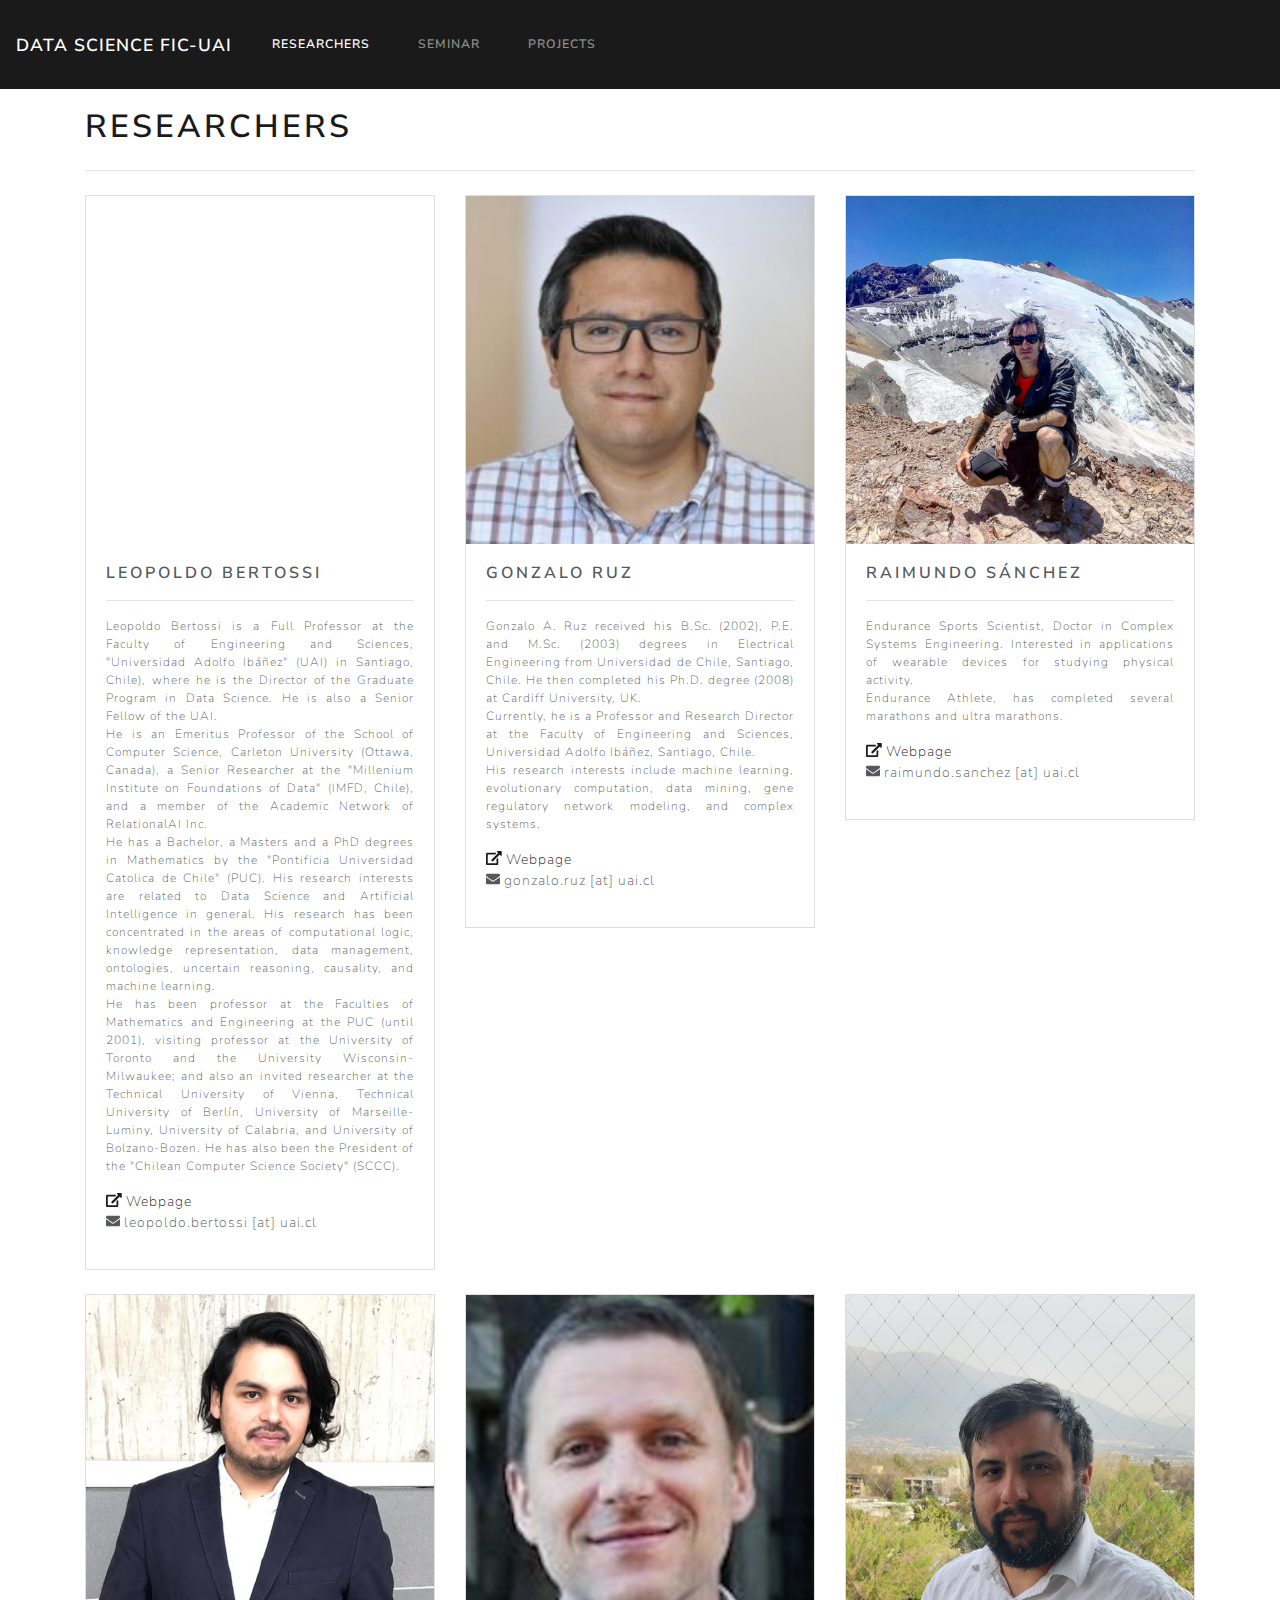
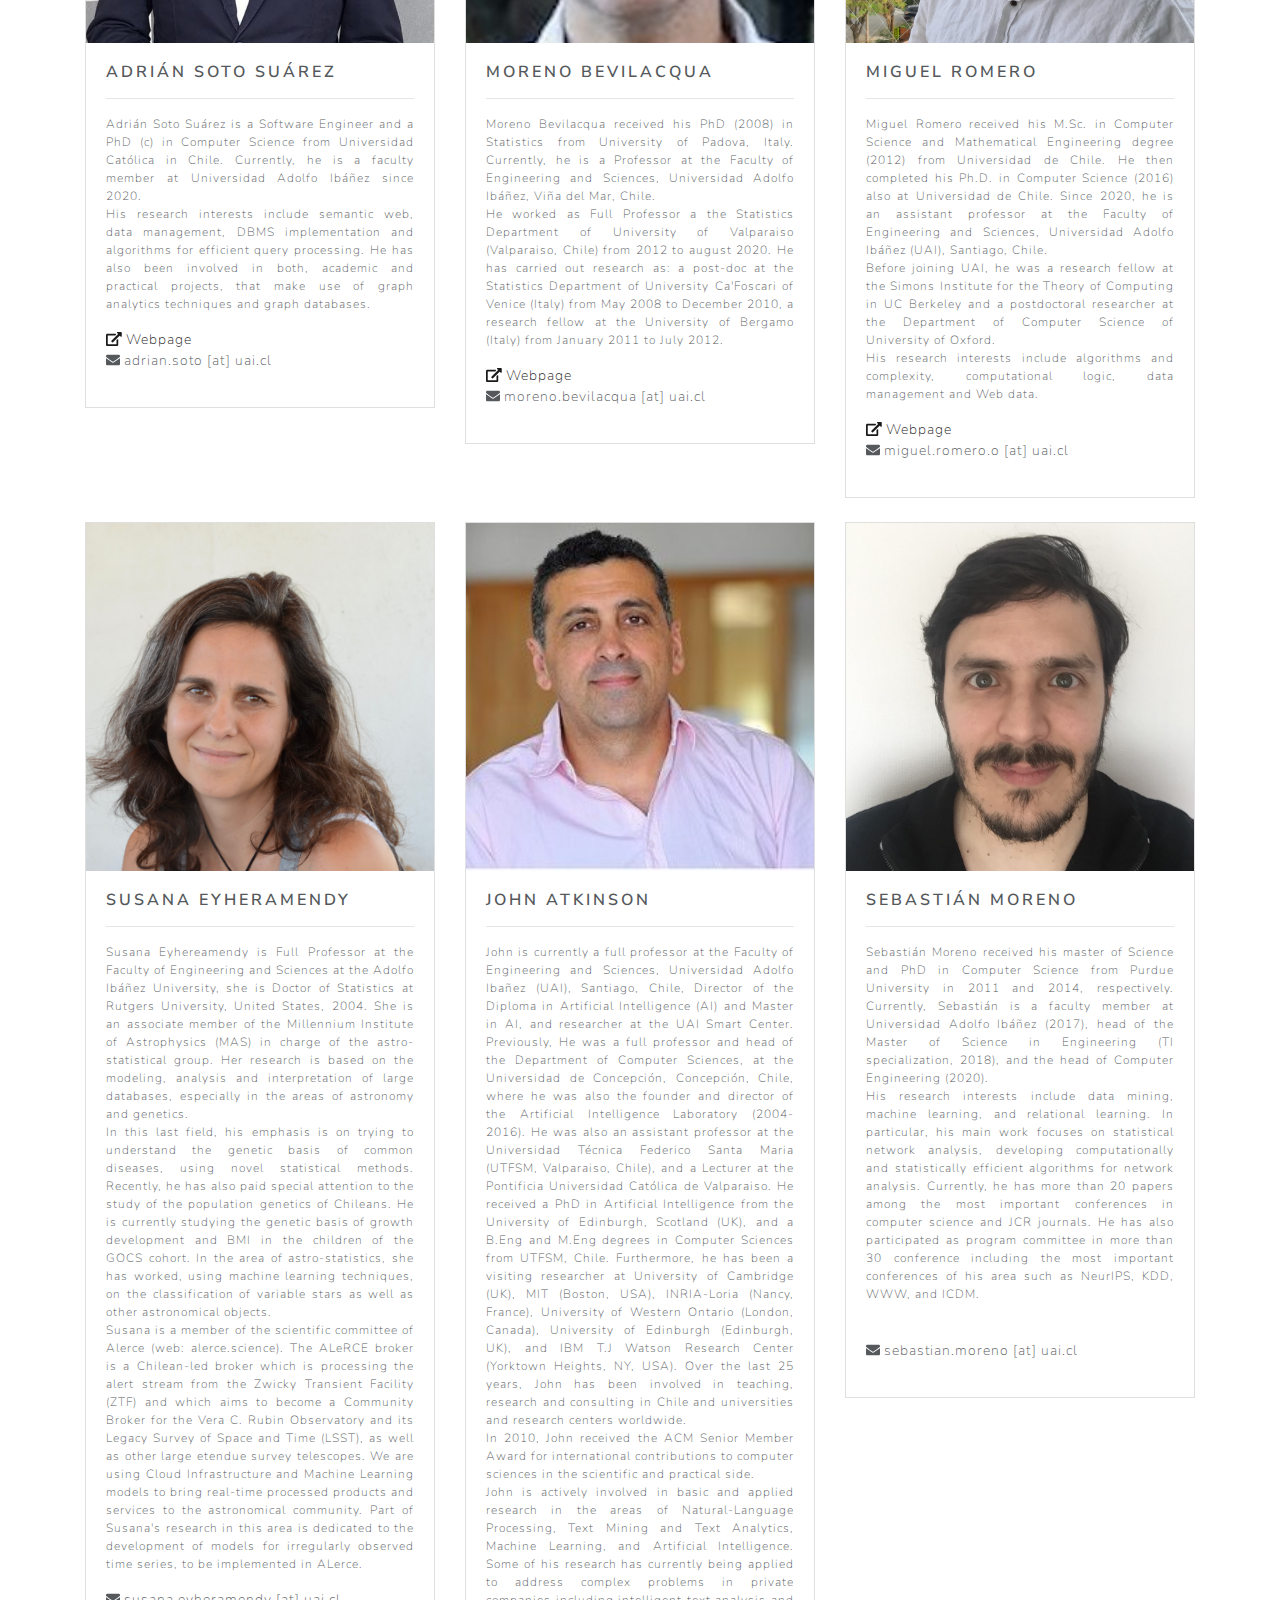
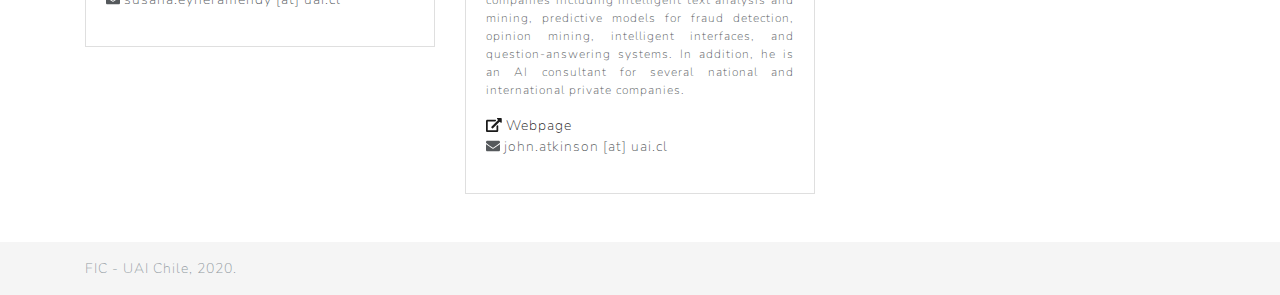
==== researchers.html @ 75464dcb ":star: UAI" ====
<!doctype html>
<html lang="en" class="h-100">

<head>
    <meta charset="utf-8">
    <meta name="viewport" content="width=device-width, initial-scale=1, shrink-to-fit=no">
    <meta name="description" content="">
    <title>Data Science FIC-UAI</title>


    <!-- Bootstrap core CSS -->
    <link href="css/bootstrap/css/bootstrap.min.css" rel="stylesheet">

    <!-- FontAwesome core CSS -->
    <link href="css/fontawesome/css/all.css" rel="stylesheet">

    <!-- Custom styles for this template -->
    <link href="css/custom.css" rel="stylesheet">
    


</head>

<body class="d-flex flex-column h-100">
    <header>
        <!-- Fixed navbar -->
        <nav class="navbar navbar-expand-md fixed-top navbar-dark bg-primary">
            <a class="navbar-brand" href="index">Data Science FIC-UAI</a>
            <button class="navbar-toggler" type="button" data-toggle="collapse" data-target="#navbarCollapse"
                aria-controls="navbarCollapse" aria-expanded="false" aria-label="Toggle navigation">
                <span class="navbar-toggler-icon"></span>
            </button>
            <div class="collapse navbar-collapse" id="navbarCollapse">
                <ul class="navbar-nav mr-auto">
                    <li class="nav-item active">
                        <a class="nav-link" href="researchers">Researchers <span class="sr-only">(current)</span></a>
                    </li>
                    <li class="nav-item">
                        <a class="nav-link" href="seminar">Seminar</a>
                    </li>
                    <li class="nav-item">
                        <a class="nav-link" href="projects">Projects</a>
                    </li>
                </ul>
            </div>
        </nav>
    </header>

    <main role="main" class="flex-shrink-0">
        <div class="container container-main">
            <div class="row mt-5">
                <div class="col-md-12">
                    <h1>Researchers</h1>
                </div>
            </div>
            <hr>
            <div class="row mt-3">
                <div class="col-md-4 mt-2">
                    <div class="card">
                        <div class="researcher-img" style="background-image: url(img/researchers/leo.jpg);" ></div>
                        <div class="card-body">
                            <h5 class="card-title">Leopoldo Bertossi</h5>
                            <hr>
                            <p class="card-text researcher-text">
                                Leopoldo Bertossi is a Full Professor at the Faculty of Engineering
                                and Sciences, "Universidad Adolfo Ibáñez" (UAI) in Santiago,
                                Chile), where he is the Director of the Graduate Program in Data
                                Science. He is also a Senior Fellow of the UAI.
                                <br>
                                He is an Emeritus Professor of the School of Computer Science,
                                Carleton University (Ottawa, Canada), a Senior Researcher at the
                                "Millenium Institute on Foundations of Data" (IMFD, Chile), and a
                                member of the Academic Network of RelationalAI Inc.
                                <br>
                                He has a Bachelor, a Masters and a PhD degrees in Mathematics by the "Pontificia
                                Universidad Catolica de Chile" (PUC). His research interests are related to Data Science
                                and Artificial Intelligence in general. His research has been concentrated in the
                                areas of computational logic, knowledge representation, data management, ontologies,
                                uncertain reasoning, causality, and machine learning.
                                <br>
                                He has been professor at the Faculties of Mathematics and
                                Engineering at the PUC (until 2001), visiting professor at the
                                University of Toronto and the University Wisconsin-Milwaukee; and
                                also an invited researcher at the Technical University of Vienna,
                                Technical University of Berlín, University of Marseille-Luminy,
                                University of Calabria, and University of Bolzano-Bozen.
                                He has also been the President of the "Chilean Computer
                                Science Society" (SCCC).
                            </p>
                            <a href="http://www.scs.carleton.ca/~bertossi" class="card-link"><i class="fas fa-external-link-alt"></i> Webpage</a>
                            <br>
                            <p><i class="fas fa-envelope"></i> leopoldo.bertossi [at] uai.cl</p>
                        </div>
                    </div>
                </div>
                <div class="col-md-4 mt-2">
                    <div class="card">
                        <div class="researcher-img" style="background-image: url(img/researchers/gonzalo.jpg);" ></div>
                        <div class="card-body">
                            <h5 class="card-title">Gonzalo Ruz</h5>
                            <hr>
                            <p class="card-text researcher-text">
                                Gonzalo A. Ruz received his B.Sc. (2002), P.E. and M.Sc. 
                                (2003) degrees in Electrical Engineering from Universidad de Chile, Santiago, Chile.
                                He then completed his Ph.D. degree (2008) at Cardiff University, UK.
                                <br>
                                Currently, he is a Professor and Research Director at the 
                                Faculty of Engineering and Sciences, Universidad Adolfo Ibáñez, Santiago, Chile. 
                                <br>
                                His research interests include machine learning, 
                                evolutionary computation, data mining, gene regulatory network modeling, 
                                and complex systems.
                            </p>
                            <a href="https://gonzaloruz.com" class="card-link"><i class="fas fa-external-link-alt"></i> Webpage</a>
                            <br>
                            <p><i class="fas fa-envelope"></i> gonzalo.ruz [at] uai.cl</p>
                        </div>
                    </div>
                </div>
                <div class="col-md-4 mt-2">
                    <div class="card">
                        <div class="researcher-img" style="background-image: url(img/researchers/raimundo.jpg);" ></div>
                        <div class="card-body">
                            <h5 class="card-title">Raimundo Sánchez</h5>
                            <hr>
                            <p class="card-text researcher-text">
                                Endurance Sports Scientist, Doctor in Complex Systems Engineering. 
                                Interested in applications of wearable devices for studying 
                                physical activity. 
                                <br>
                                Endurance Athlete, has completed several marathons and ultra marathons.
                            </p>
                            <a href="https://about.me/raimun2" class="card-link"><i class="fas fa-external-link-alt"></i> Webpage</a>
                            <br>
                            <p><i class="fas fa-envelope"></i> raimundo.sanchez [at] uai.cl</p>
                        </div>
                    </div>
                </div>
            </div>
            <div class="row mt-3">
                <div class="col-md-4 mt-2">
                    <div class="card">
                        <div class="researcher-img" style="background-image: url(img/researchers/adrian.png);" ></div>
                        <div class="card-body">
                            <h5 class="card-title">Adrián Soto Suárez</h5>
                            <hr>
                            <p class="card-text researcher-text">
                                Adrián Soto Suárez is a Software Engineer and a 
                                PhD (c) in Computer Science from Universidad Católica in Chile. 
                                Currently, he is a faculty member at Universidad Adolfo Ibáñez since 2020.
                                <br>
                                His research interests include semantic web, data management, 
                                DBMS implementation and algorithms for efficient query processing. 
                                He has also been involved in both, academic and practical projects, 
                                that make use of graph analytics techniques and graph databases.
                            </p>
                            <a href="https://adriansoto.cl" class="card-link"><i class="fas fa-external-link-alt"></i> Webpage</a>
                            <br>
                            <p><i class="fas fa-envelope"></i> adrian.soto [at] uai.cl</p>
                        </div>
                    </div>
                </div>
                <div class="col-md-4 mt-2">
                    <div class="card">
                        <div class="researcher-img" style="background-image: url(img/researchers/moreno.jpg);" ></div>
                        <div class="card-body">
                            <h5 class="card-title">Moreno Bevilacqua</h5>
                            <hr>
                            <p class="card-text researcher-text">
                                Moreno Bevilacqua received his PhD (2008) in Statistics 
                                from University of Padova, Italy.
                                Currently, he is a Professor at the Faculty of Engineering and Sciences, 
                                Universidad Adolfo Ibáñez, Viña del Mar, Chile.
                                <br>
                                He worked as Full Professor a the Statistics Department of 
                                University of Valparaiso (Valparaiso, Chile) from 2012 to august 2020. 
                                He has carried out research as: a post-doc at the 
                                Statistics Department of University Ca'Foscari of Venice (Italy) 
                                from May 2008 to December 2010, a research fellow at the University 
                                of Bergamo (Italy) from January 2011 to July 2012.
                            </p>
                            <a href="https://sites.google.com/a/uv.cl/moreno-bevilacqua/home" class="card-link"><i class="fas fa-external-link-alt"></i> Webpage</a>
                            <br>
                            <p><i class="fas fa-envelope"></i> moreno.bevilacqua [at] uai.cl</p>
                        </div>
                    </div>
                </div>
                <div class="col-md-4 mt-2">
                    <div class="card">
                        <div class="researcher-img" style="background-image: url(img/researchers/miguel.jpg);" ></div>
                        <div class="card-body">
                            <h5 class="card-title">Miguel Romero</h5>
                            <hr>
                            <p class="card-text researcher-text">
                                Miguel Romero received his M.Sc. in Computer Science and 
                                Mathematical Engineering degree (2012) from Universidad de Chile. 
                                He then completed his Ph.D. in Computer Science (2016) also at 
                                Universidad de Chile. Since 2020, he is an assistant professor at the 
                                Faculty of Engineering and Sciences, Universidad Adolfo Ibáñez (UAI), Santiago, Chile.
                                <br>
                                Before joining UAI, he was a research fellow at the 
                                Simons Institute for the Theory of Computing in UC 
                                Berkeley and a postdoctoral researcher at the Department of 
                                Computer Science of University of Oxford.
                                <br>
                                His research interests include algorithms and complexity, 
                                computational logic, data management and Web data.
                            </p>
                            <a href="http://mromero.cl/" class="card-link"><i class="fas fa-external-link-alt"></i> Webpage</a>
                            <br>
                            <p><i class="fas fa-envelope"></i> miguel.romero.o [at] uai.cl</p>
                        </div>
                    </div>
                </div>
            </div>
            <div class="row mt-3">
                <div class="col-md-4 mt-2">
                    <div class="card">
                        <div class="researcher-img" style="background-image: url(img/researchers/susana.jpeg);" ></div>
                        <div class="card-body">
                            <h5 class="card-title">Susana Eyheramendy</h5>
                            <hr>
                            <p class="card-text researcher-text">
                                Susana Eyhereamendy is Full Professor at the Faculty of 
                                Engineering and Sciences at the Adolfo Ibáñez University, 
                                she is Doctor of Statistics at Rutgers University, 
                                United States, 2004. She is an associate member 
                                of the Millennium Institute of Astrophysics (MAS) 
                                in charge of the astro-statistical group. Her research 
                                is based on the modeling, analysis and interpretation 
                                of large databases, especially in the areas of astronomy 
                                and genetics. 
                                <br>
                                In this last field, his emphasis is on trying to 
                                understand the genetic basis of common diseases, 
                                using novel statistical methods. Recently, he has 
                                also paid special attention to the study of the population 
                                genetics of Chileans. He is currently studying the genetic 
                                basis of growth development and BMI in the children of 
                                the GOCS cohort. In the area of astro-statistics, she has worked, 
                                using machine learning techniques, on the classification of 
                                variable stars as well as other astronomical objects. 
                                <br>
                                Susana is a member of the scientific committee of Alerce 
                                (web: alerce.science). The ALeRCE broker is a Chilean-led 
                                broker which is processing the alert stream from the 
                                Zwicky Transient Facility (ZTF) and which aims to become 
                                a Community Broker for the Vera C. Rubin Observatory and 
                                its Legacy Survey of Space and Time (LSST), as well as 
                                other large etendue survey telescopes. We are using Cloud 
                                Infrastructure and Machine Learning models to bring 
                                real-time processed products and services to the astronomical 
                                community. Part of Susana's research in this area is dedicated 
                                to the development of models for irregularly observed time series, 
                                to be implemented in ALerce.
                            </p>
                            <p><i class="fas fa-envelope"></i> susana.eyheramendy [at] uai.cl</p>
                        </div>
                    </div>
                </div>
                <div class="col-md-4 mt-2">
                    <div class="card">
                        <div class="researcher-img" style="background-image: url(img/researchers/john.jpg);" ></div>
                        <div class="card-body">
                            <h5 class="card-title">John Atkinson</h5>
                            <hr>
                            <p class="card-text researcher-text">
                                John is currently a full professor at the Faculty 
                                of Engineering and Sciences, Universidad Adolfo 
                                Ibañez (UAI), Santiago, Chile, Director of the 
                                Diploma in Artificial Intelligence (AI) and Master 
                                in AI, and researcher at the UAI Smart Center. 
                                Previously, He was a full professor and head of the 
                                Department of Computer Sciences, at the Universidad 
                                de Concepción, Concepción, Chile, where he was also 
                                the founder and director of the Artificial Intelligence 
                                Laboratory  (2004-2016). He was also an assistant professor 
                                at the Universidad Técnica Federico Santa Maria (UTFSM, 
                                Valparaiso, Chile), and a Lecturer at the Pontificia 
                                Universidad Católica de Valparaiso. He received a PhD in 
                                Artificial Intelligence from the University of Edinburgh, 
                                Scotland (UK), and a B.Eng and M.Eng degrees in Computer 
                                Sciences from UTFSM, Chile. Furthermore, he has been a 
                                visiting researcher at University of Cambridge (UK), 
                                MIT (Boston, USA), INRIA-Loria (Nancy, France), 
                                University of Western Ontario (London, Canada), 
                                University of Edinburgh (Edinburgh, UK), and IBM T.J 
                                Watson Research Center (Yorktown Heights, NY, USA). 
                                Over the last 25 years, John has been involved in teaching, 
                                research and consulting in Chile and universities and 
                                research centers worldwide.
                                <br>
                                In 2010, John received the ACM Senior Member Award 
                                for international contributions to computer sciences 
                                in the scientific and practical side.
                                <br>
                                John is actively involved in basic and applied research 
                                in the areas of Natural-Language Processing, Text Mining and 
                                Text Analytics, Machine Learning, and Artificial Intelligence. 
                                Some of his research has currently being applied to address 
                                complex problems in private companies including intelligent 
                                text analysis and mining, predictive models for fraud detection, 
                                opinion mining, intelligent interfaces, and 
                                question-answering systems. In addition, he is an AI consultant 
                                for several national and international private companies.
                            </p>
                            <a href="http://mansci-web.uai.cl/~atkinson/wordpress/index.php/sample-page/" class="card-link"><i class="fas fa-external-link-alt"></i> Webpage</a>
                            <br>
                            <p><i class="fas fa-envelope"></i> john.atkinson [at] uai.cl</p>
                        </div>
                    </div>
                </div>
                <div class="col-md-4 mt-2">
                    <div class="card">
                        <div class="researcher-img" style="background-image: url(img/researchers/sebastian.jpg);" ></div>
                        <div class="card-body">
                            <h5 class="card-title">Sebastián Moreno</h5>
                            <hr>
                            <p class="card-text researcher-text">
                                Sebastián Moreno received his master of Science and 
                                PhD in Computer Science from Purdue University in 2011 
                                and 2014, respectively. Currently, Sebastián is a faculty 
                                member at Universidad Adolfo Ibáñez (2017), 
                                head of the Master of Science in Engineering 
                                (TI specialization, 2018), and the head of 
                                Computer Engineering (2020).
                                <br>
                                His research interests include data mining, 
                                machine learning, and relational learning. 
                                In particular, his main work focuses on 
                                statistical network analysis, developing 
                                computationally and statistically efficient 
                                algorithms for network analysis. 
                                Currently, he has more than 20 papers among the 
                                most important conferences in computer 
                                science and JCR journals. He has also participated 
                                as program committee in more than 30 conference 
                                including the most important conferences 
                                of his area such as NeurIPS, KDD, WWW, and ICDM.
                            </p>
                            <br>
                            <p><i class="fas fa-envelope"></i> sebastian.moreno [at] uai.cl</p>
                        </div>
                    </div>
                </div>
            </div>
        </div>
    </main>
    
    <div class="mt-5"></div>
    <footer class="footer mt-auto py-3">
        <div class="container">
            <span class="text-muted">FIC - UAI Chile, 2020.</span>
        </div>
    </footer>
    <script src="js/jquery/jquery.min.js"></script>
    <script src="css/fontawesome/js/all.min.js"></script>
    <script src="css/bootstrap/js/bootstrap.min.js"></script>

</body>

</html>
---- css/custom.css ----
/* Custom page CSS
-------------------------------------------------- */
/* Not required for template or sticky footer method. */

main>.container {
    padding: 60px 15px 0;
}

.footer {
    background-color: #f5f5f5;
}

.footer>.container {
    padding-right: 15px;
    padding-left: 15px;
}

.card-text {
    text-align: justify;
}

.card-footer {
    padding-left: 10px;
    padding-right: 10px;
}

.col-photo {
    background-image: url("../img/uai.jpg");
    background-size: cover;
}

.col-main-content {
    margin-top: 45px;
    margin-bottom: 45px;
}

.title-page {
    padding-top: 30px;
}

.card-main {
    min-height: 200px;
}

.researcher-text {
    font-size: 12px;
}

.researcher-img {
    height: 340px;
}

.card .researcher-img {
    background-size: cover;
}

.researcher-img{
    position:relative;
    overflow:hidden;
    padding-bottom:100%;
}
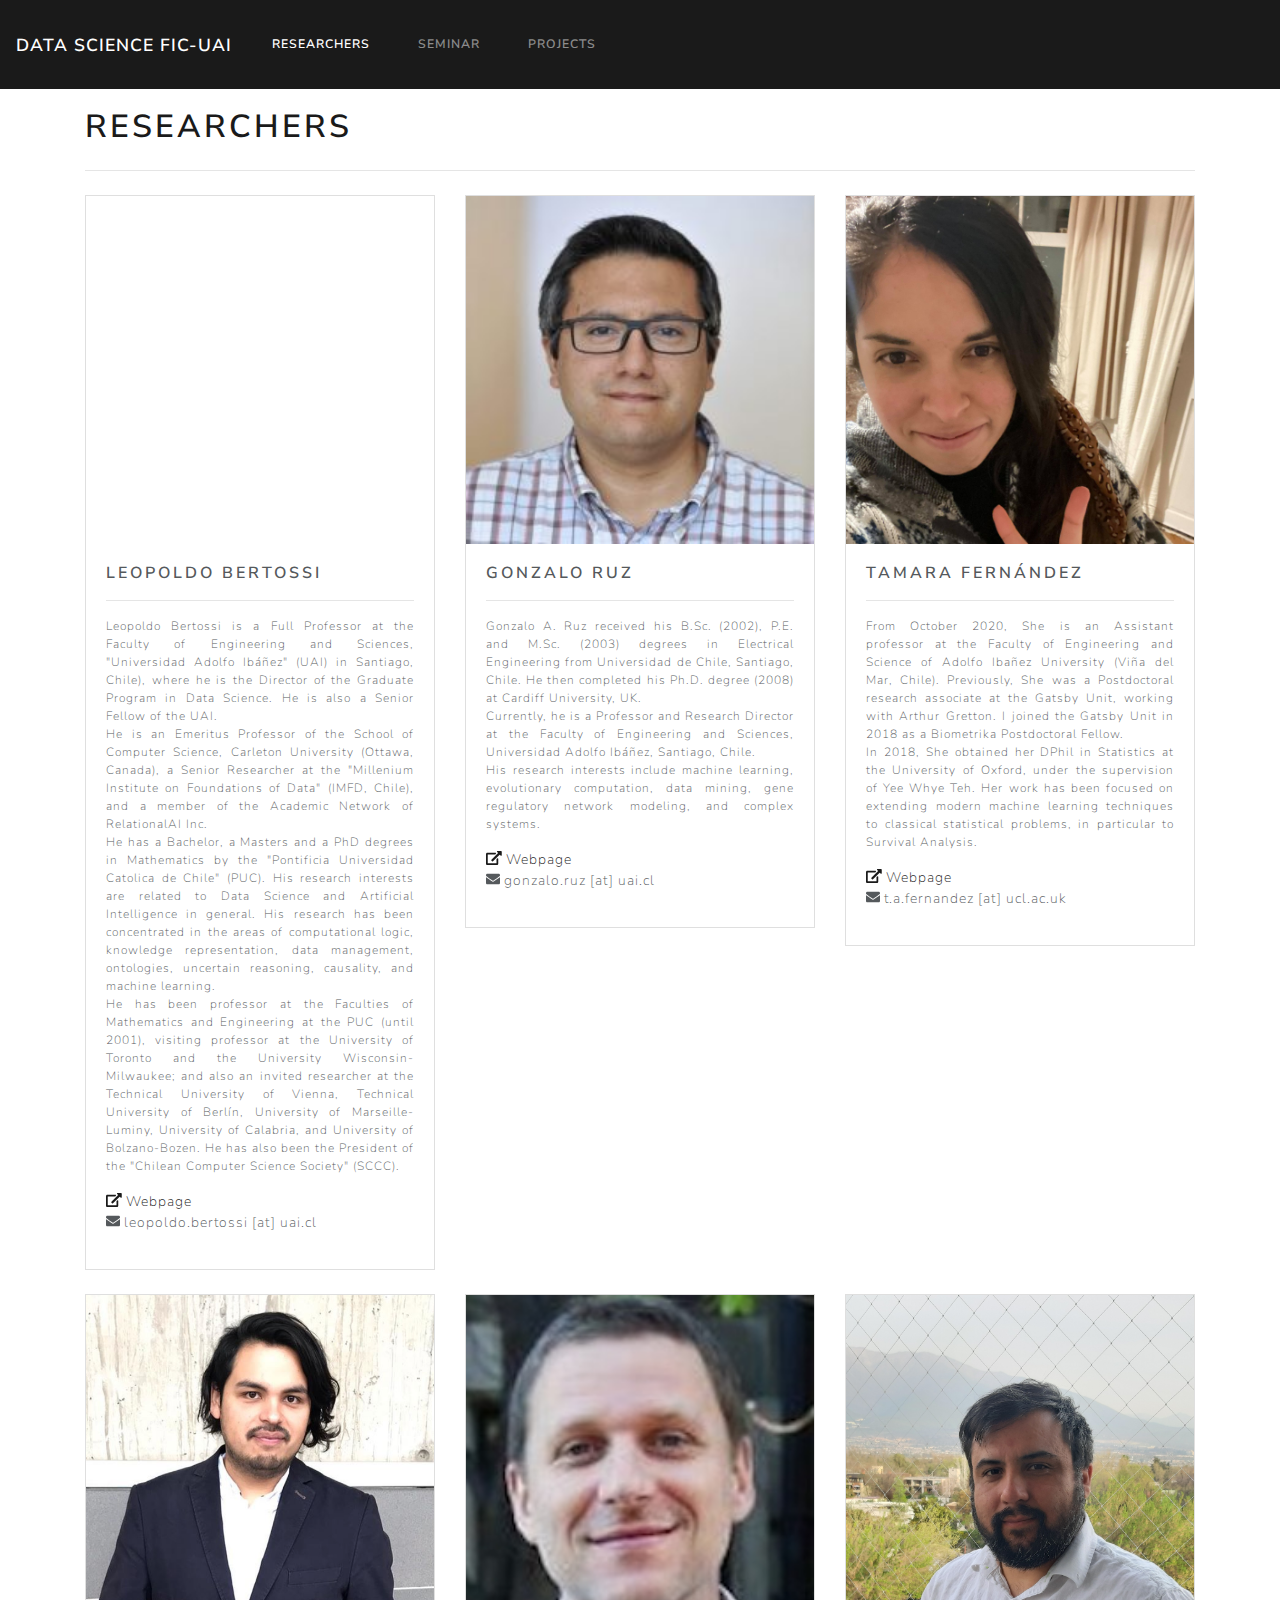
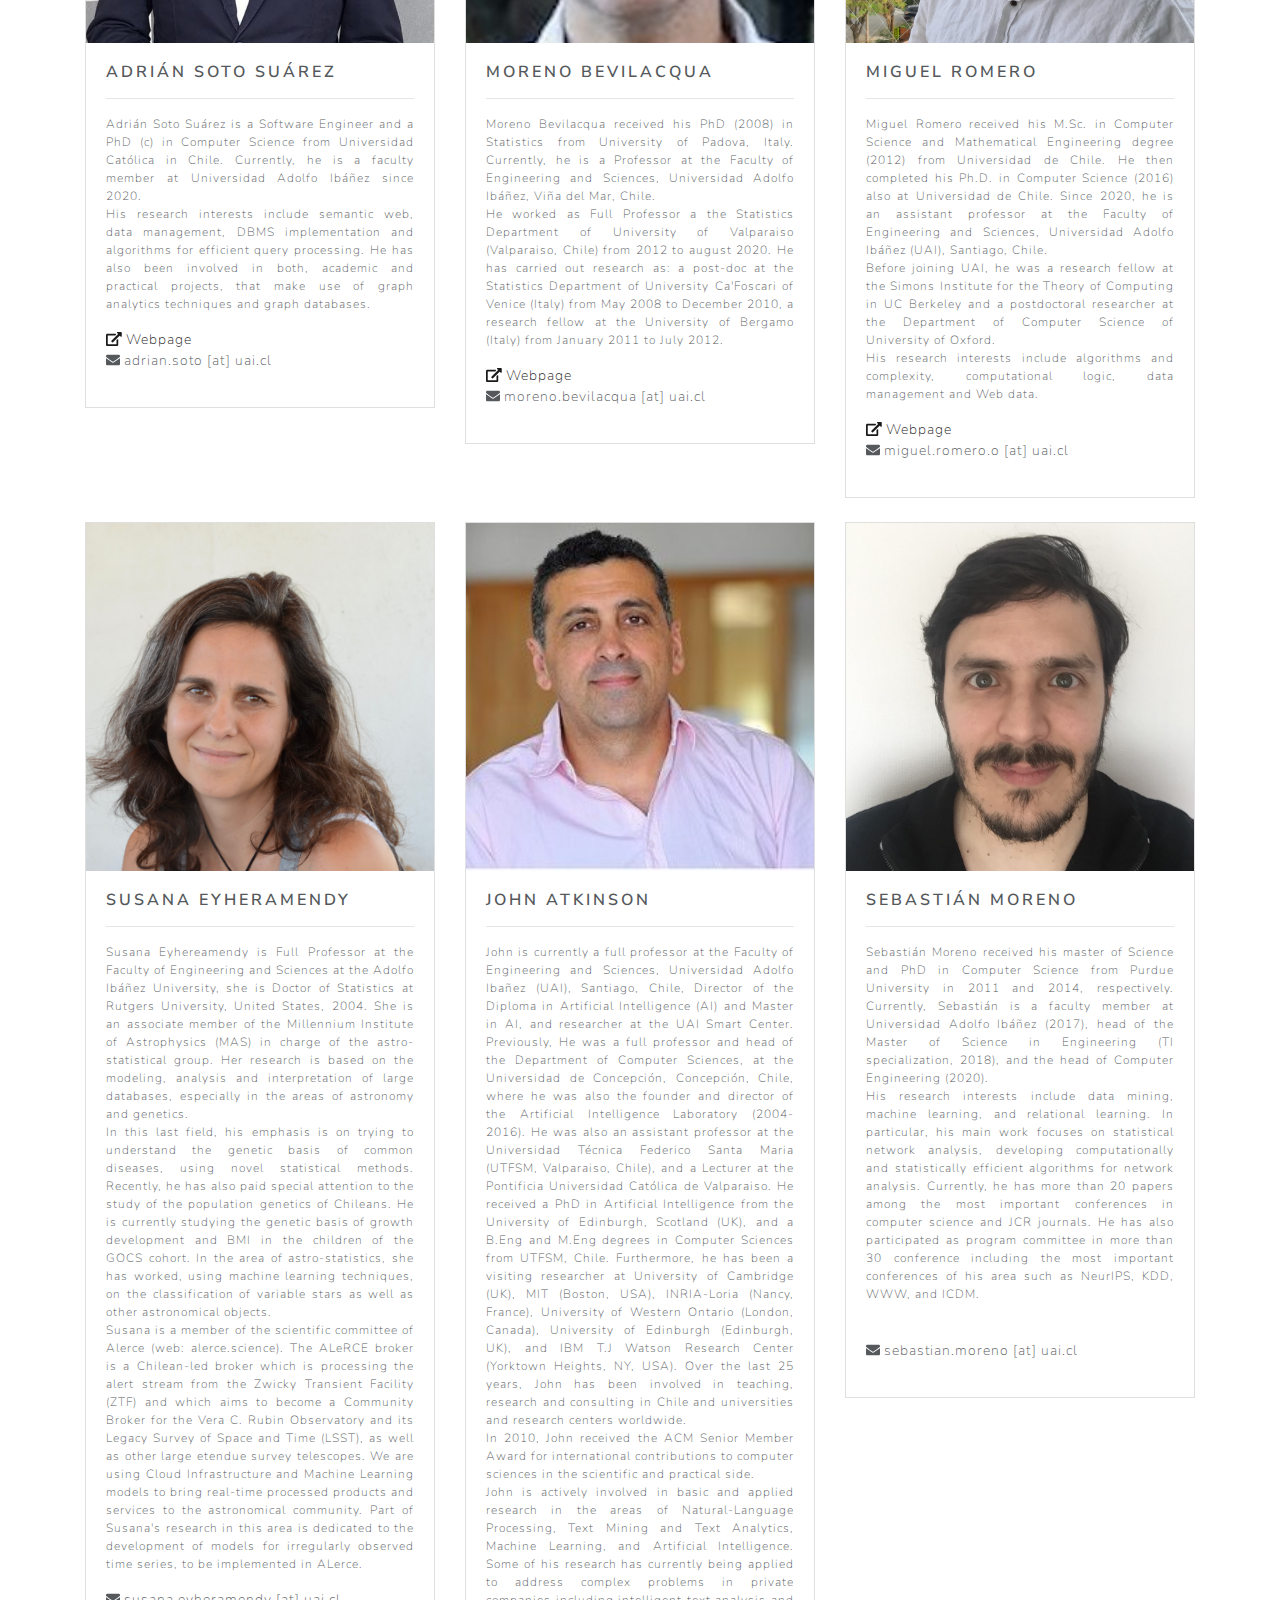
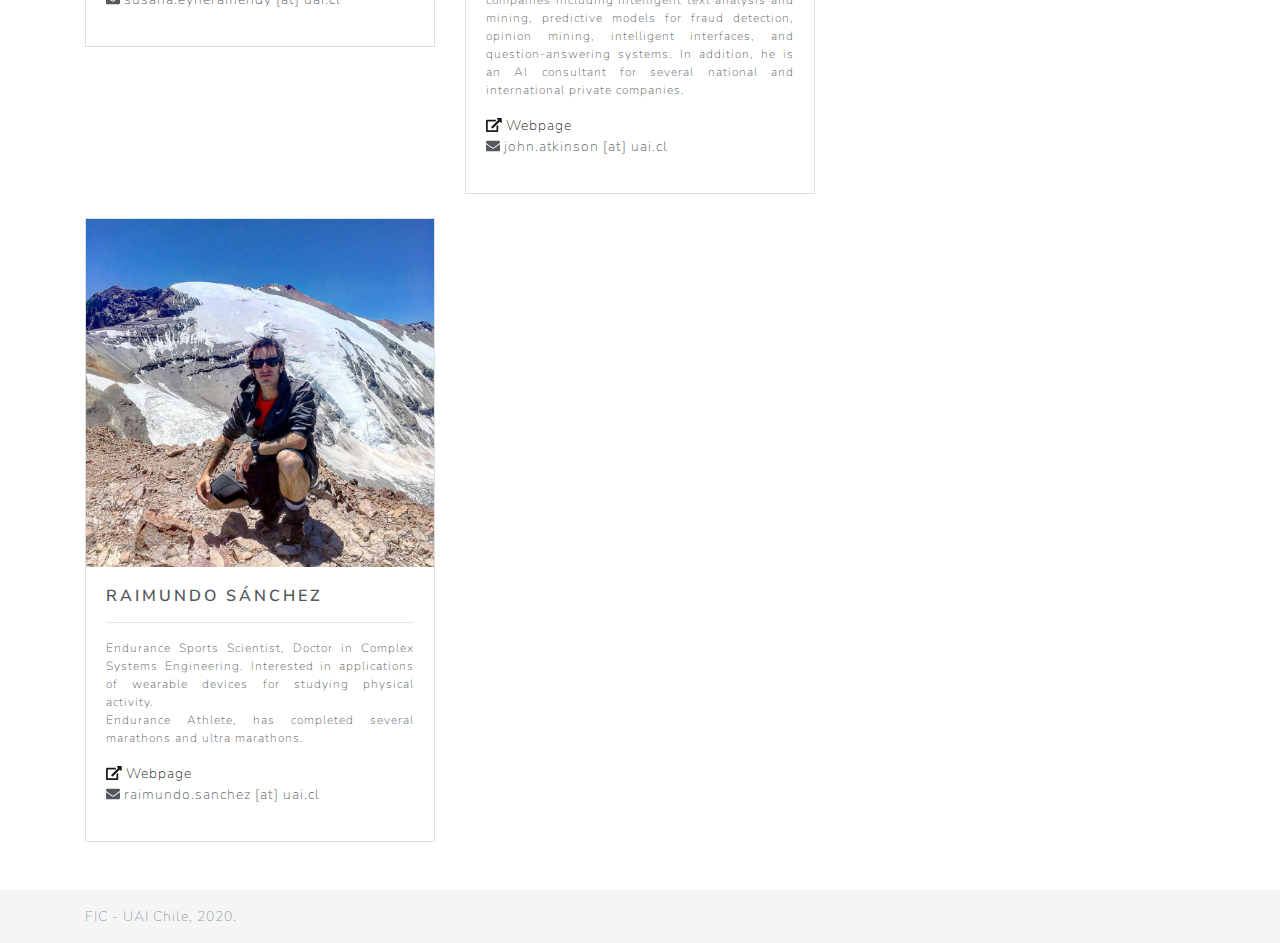
==== commit d78367dc: ":star: UAI" ====
--- a/researchers.html
+++ b/researchers.html
@@ -119,20 +119,27 @@
                 </div>
                 <div class="col-md-4 mt-2">
                     <div class="card">
-                        <div class="researcher-img" style="background-image: url(img/researchers/raimundo.jpg);" ></div>
-                        <div class="card-body">
-                            <h5 class="card-title">Raimundo Sánchez</h5>
-                            <hr>
-                            <p class="card-text researcher-text">
-                                Endurance Sports Scientist, Doctor in Complex Systems Engineering. 
-                                Interested in applications of wearable devices for studying 
-                                physical activity. 
-                                <br>
-                                Endurance Athlete, has completed several marathons and ultra marathons.
-                            </p>
-                            <a href="https://about.me/raimun2" class="card-link"><i class="fas fa-external-link-alt"></i> Webpage</a>
-                            <br>
-                            <p><i class="fas fa-envelope"></i> raimundo.sanchez [at] uai.cl</p>
+                        <div class="researcher-img" style="background-image: url(img/researchers/tamara.jpg);" ></div>
+                        <div class="card-body">
+                            <h5 class="card-title">Tamara Fernández</h5>
+                            <hr>
+                            <p class="card-text researcher-text">
+                                From October 2020, She is an Assistant professor at 
+                                the Faculty of Engineering and Science of Adolfo 
+                                Ibañez University (Viña del Mar, Chile). 
+                                Previously, She was a Postdoctoral research associate at the 
+                                Gatsby Unit, working with Arthur Gretton. I joined the Gatsby 
+                                Unit in 2018 as a Biometrika Postdoctoral Fellow. 
+                                <br>
+                                In 2018, She obtained her DPhil in Statistics at the 
+                                University of Oxford, under the supervision of 
+                                Yee Whye Teh. Her work has been focused on extending 
+                                modern machine learning techniques to classical 
+                                statistical problems, in particular to Survival Analysis.
+                            </p>
+                            <a href="https://tamarafa.github.io/" class="card-link"><i class="fas fa-external-link-alt"></i> Webpage</a>
+                            <br>
+                            <p><i class="fas fa-envelope"></i> t.a.fernandez [at] ucl.ac.uk</p>
                         </div>
                     </div>
                 </div>
@@ -344,6 +351,27 @@
                     </div>
                 </div>
             </div>
+            <div class="row mt-3">
+                <div class="col-md-4 mt-2">
+                    <div class="card">
+                        <div class="researcher-img" style="background-image: url(img/researchers/raimundo.jpg);" ></div>
+                        <div class="card-body">
+                            <h5 class="card-title">Raimundo Sánchez</h5>
+                            <hr>
+                            <p class="card-text researcher-text">
+                                Endurance Sports Scientist, Doctor in Complex Systems Engineering. 
+                                Interested in applications of wearable devices for studying 
+                                physical activity. 
+                                <br>
+                                Endurance Athlete, has completed several marathons and ultra marathons.
+                            </p>
+                            <a href="https://about.me/raimun2" class="card-link"><i class="fas fa-external-link-alt"></i> Webpage</a>
+                            <br>
+                            <p><i class="fas fa-envelope"></i> raimundo.sanchez [at] uai.cl</p>
+                        </div>
+                    </div>
+                </div>
+            </div>
         </div>
     </main>
     
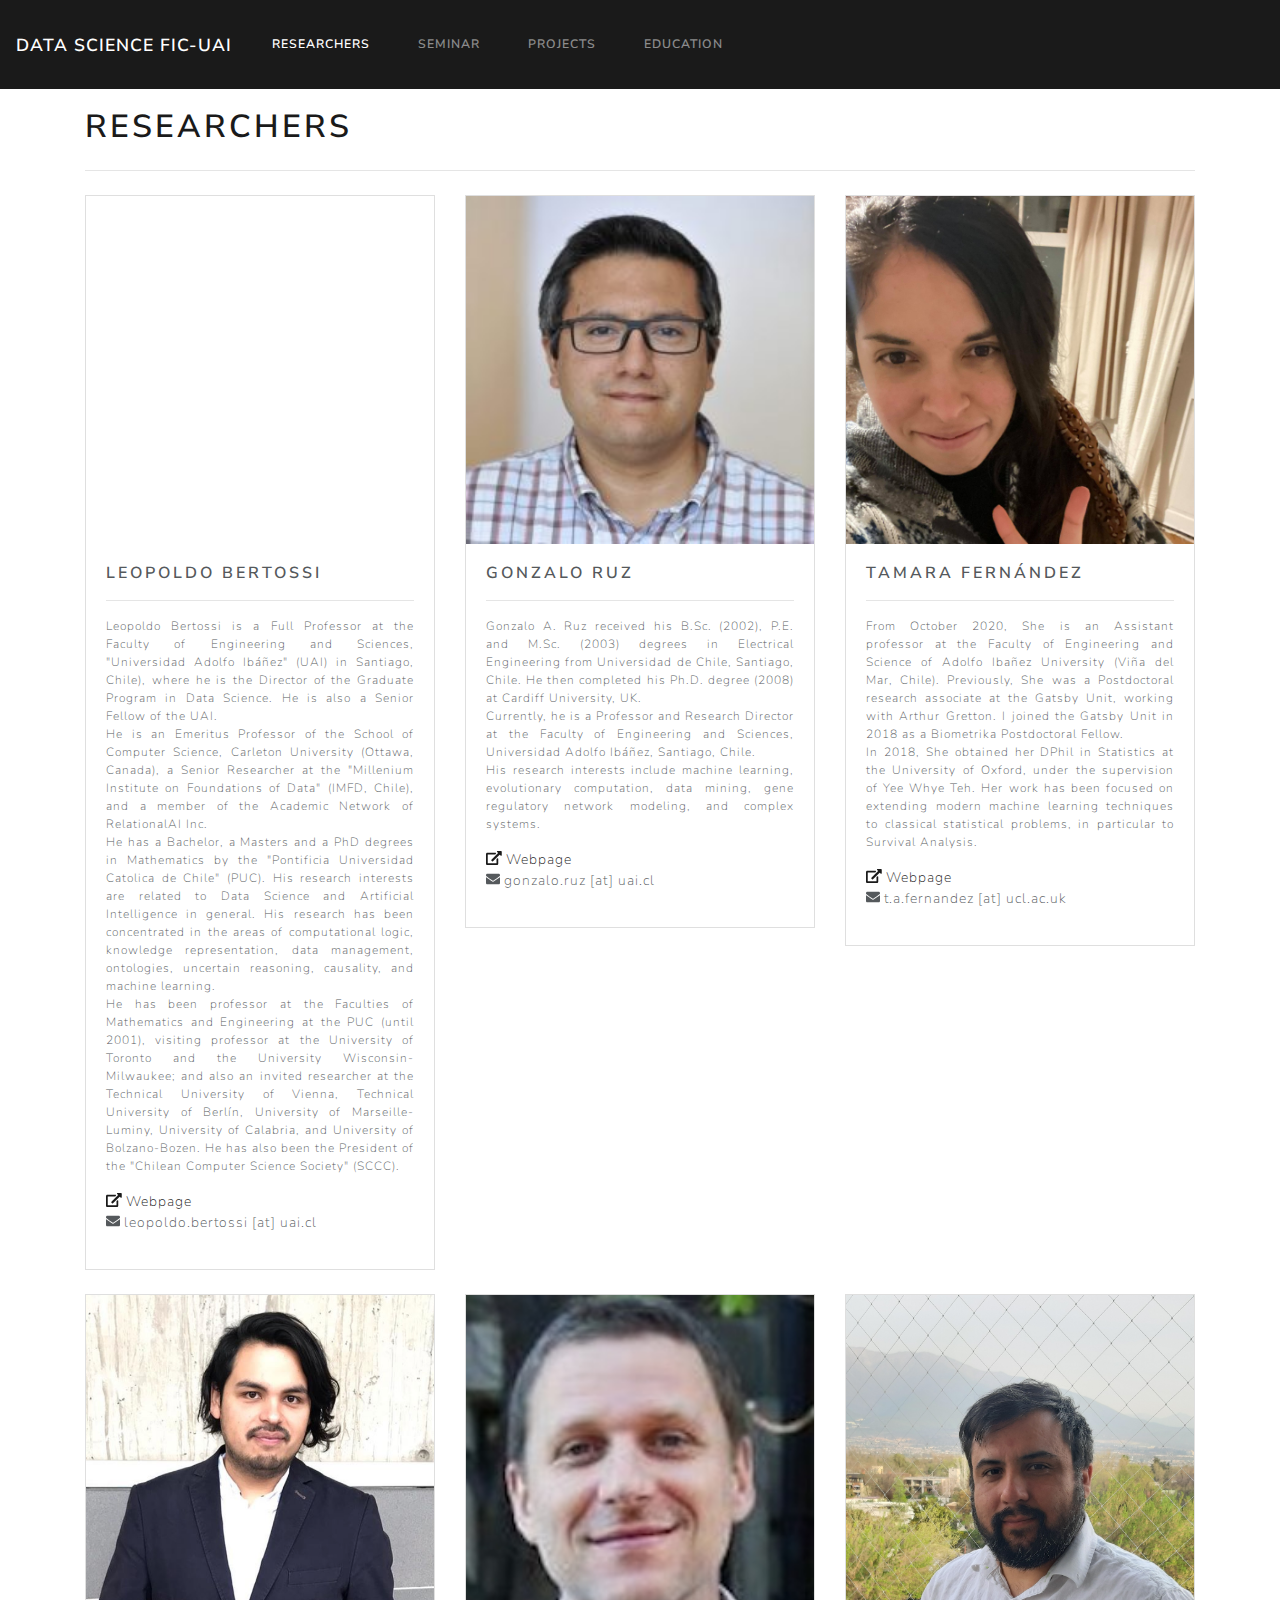
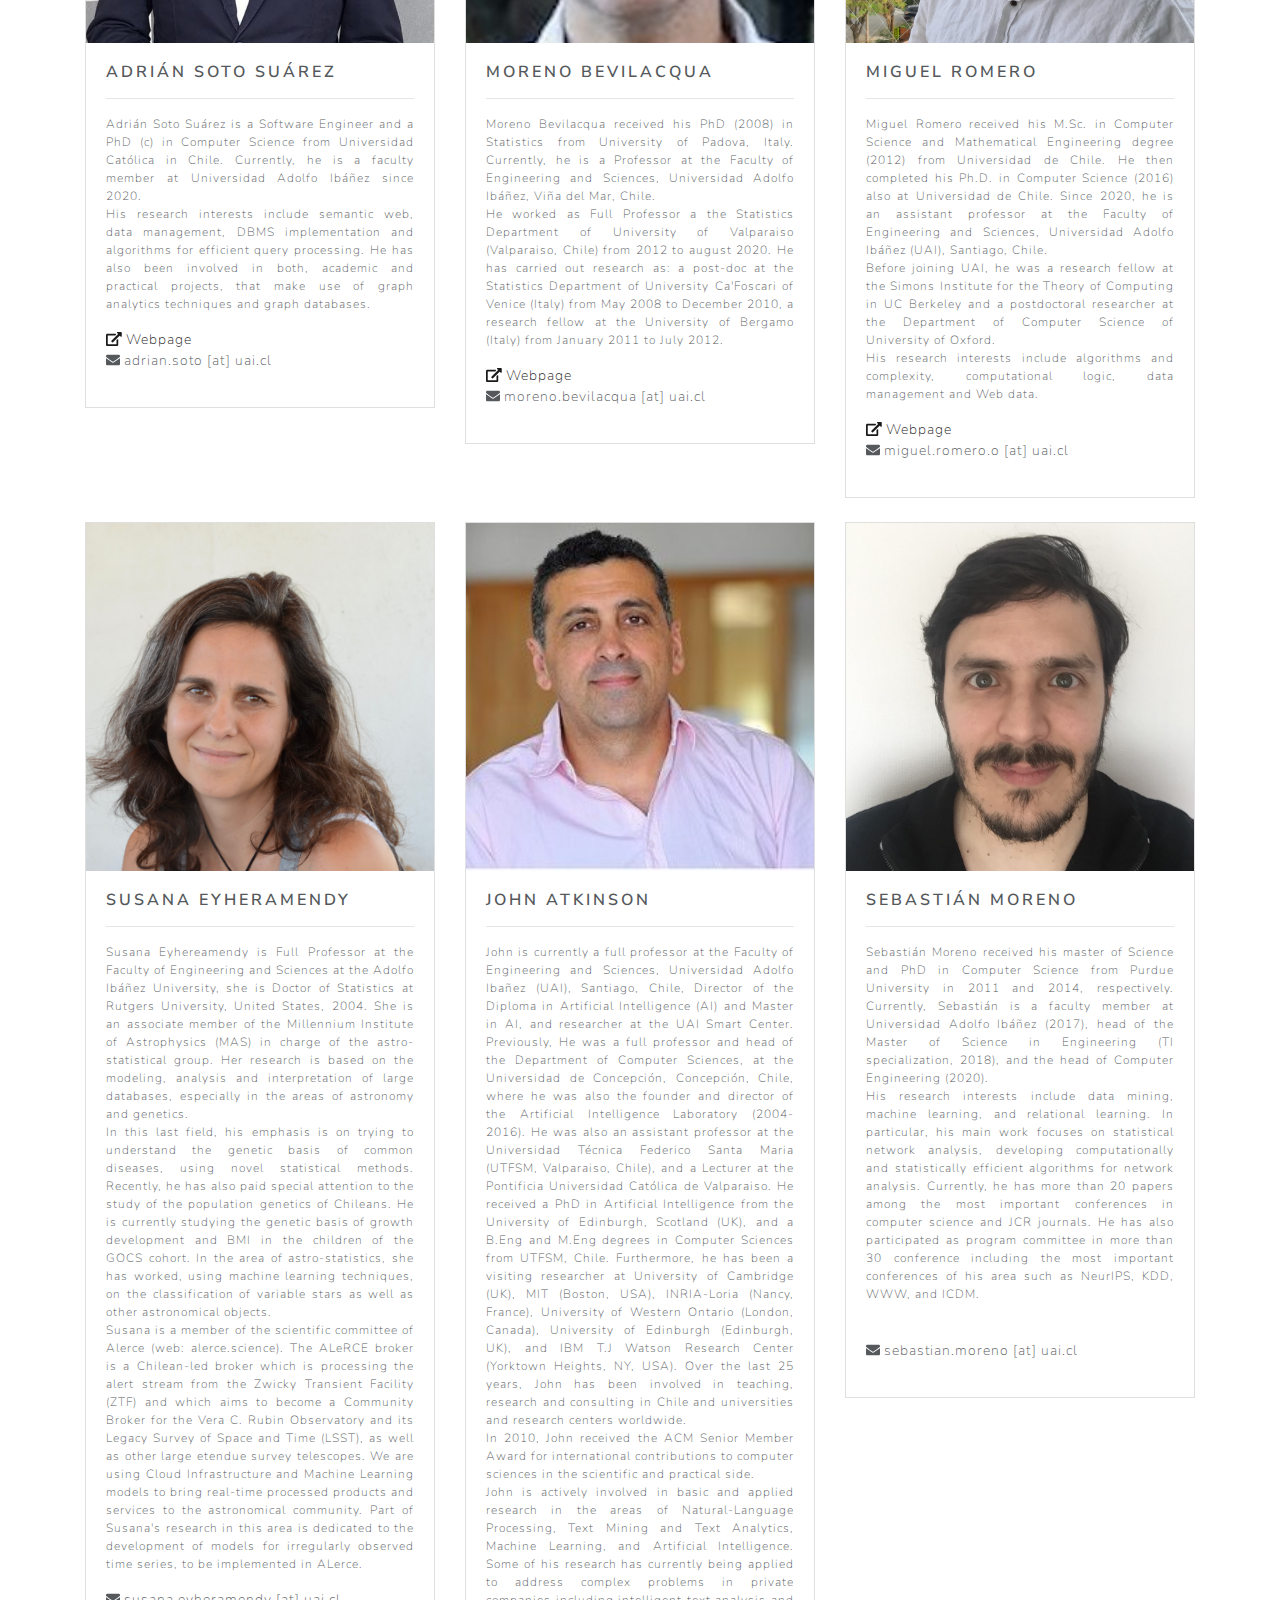
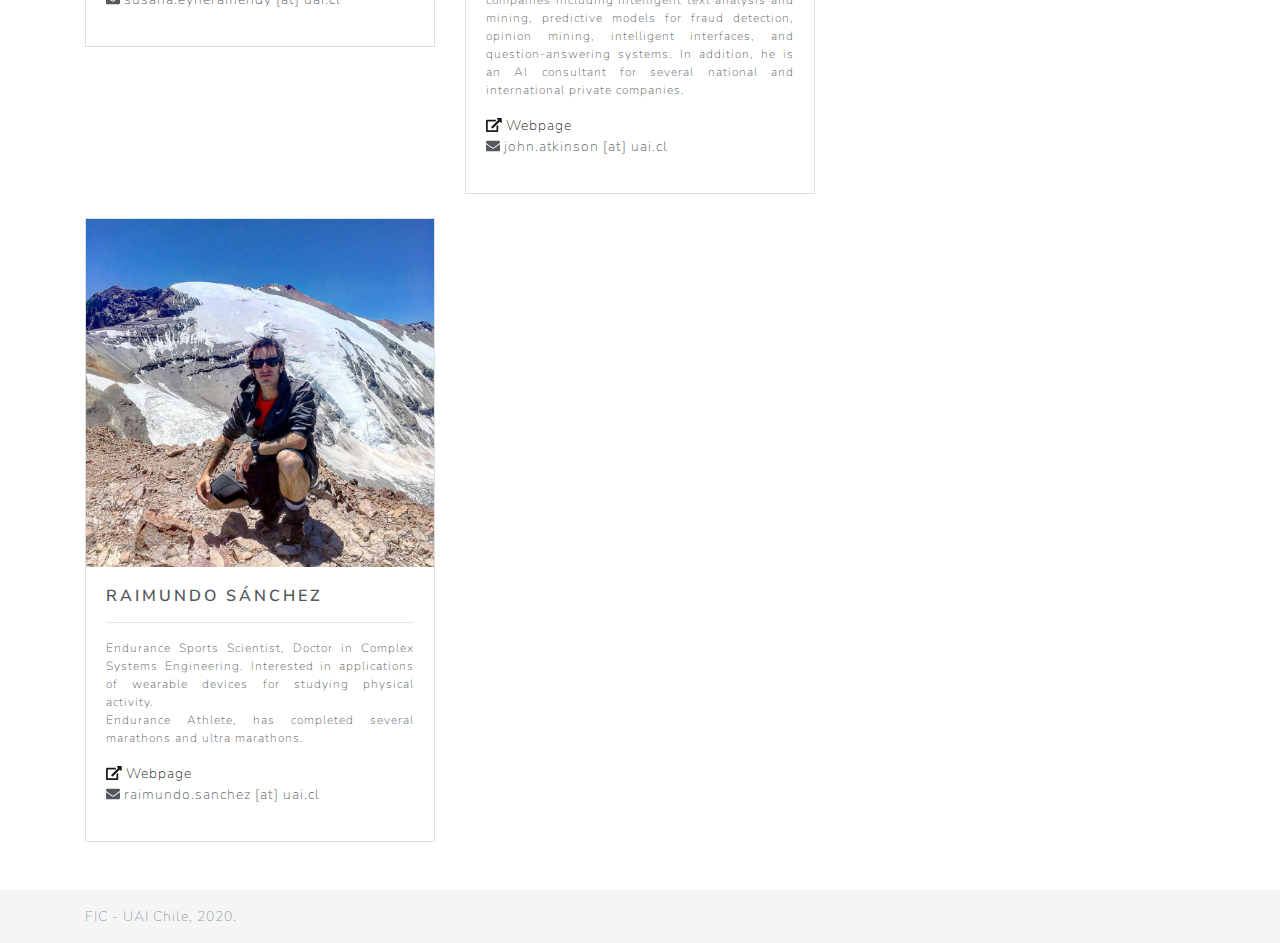
==== commit 41e1abdf: ":star: UAI" ====
--- a/researchers.html
+++ b/researchers.html
@@ -40,6 +40,9 @@
                     </li>
                     <li class="nav-item">
                         <a class="nav-link" href="projects">Projects</a>
+                    </li>
+                    <li class="nav-item">
+                        <a class="nav-link" href="education">Education</a>
                     </li>
                 </ul>
             </div>
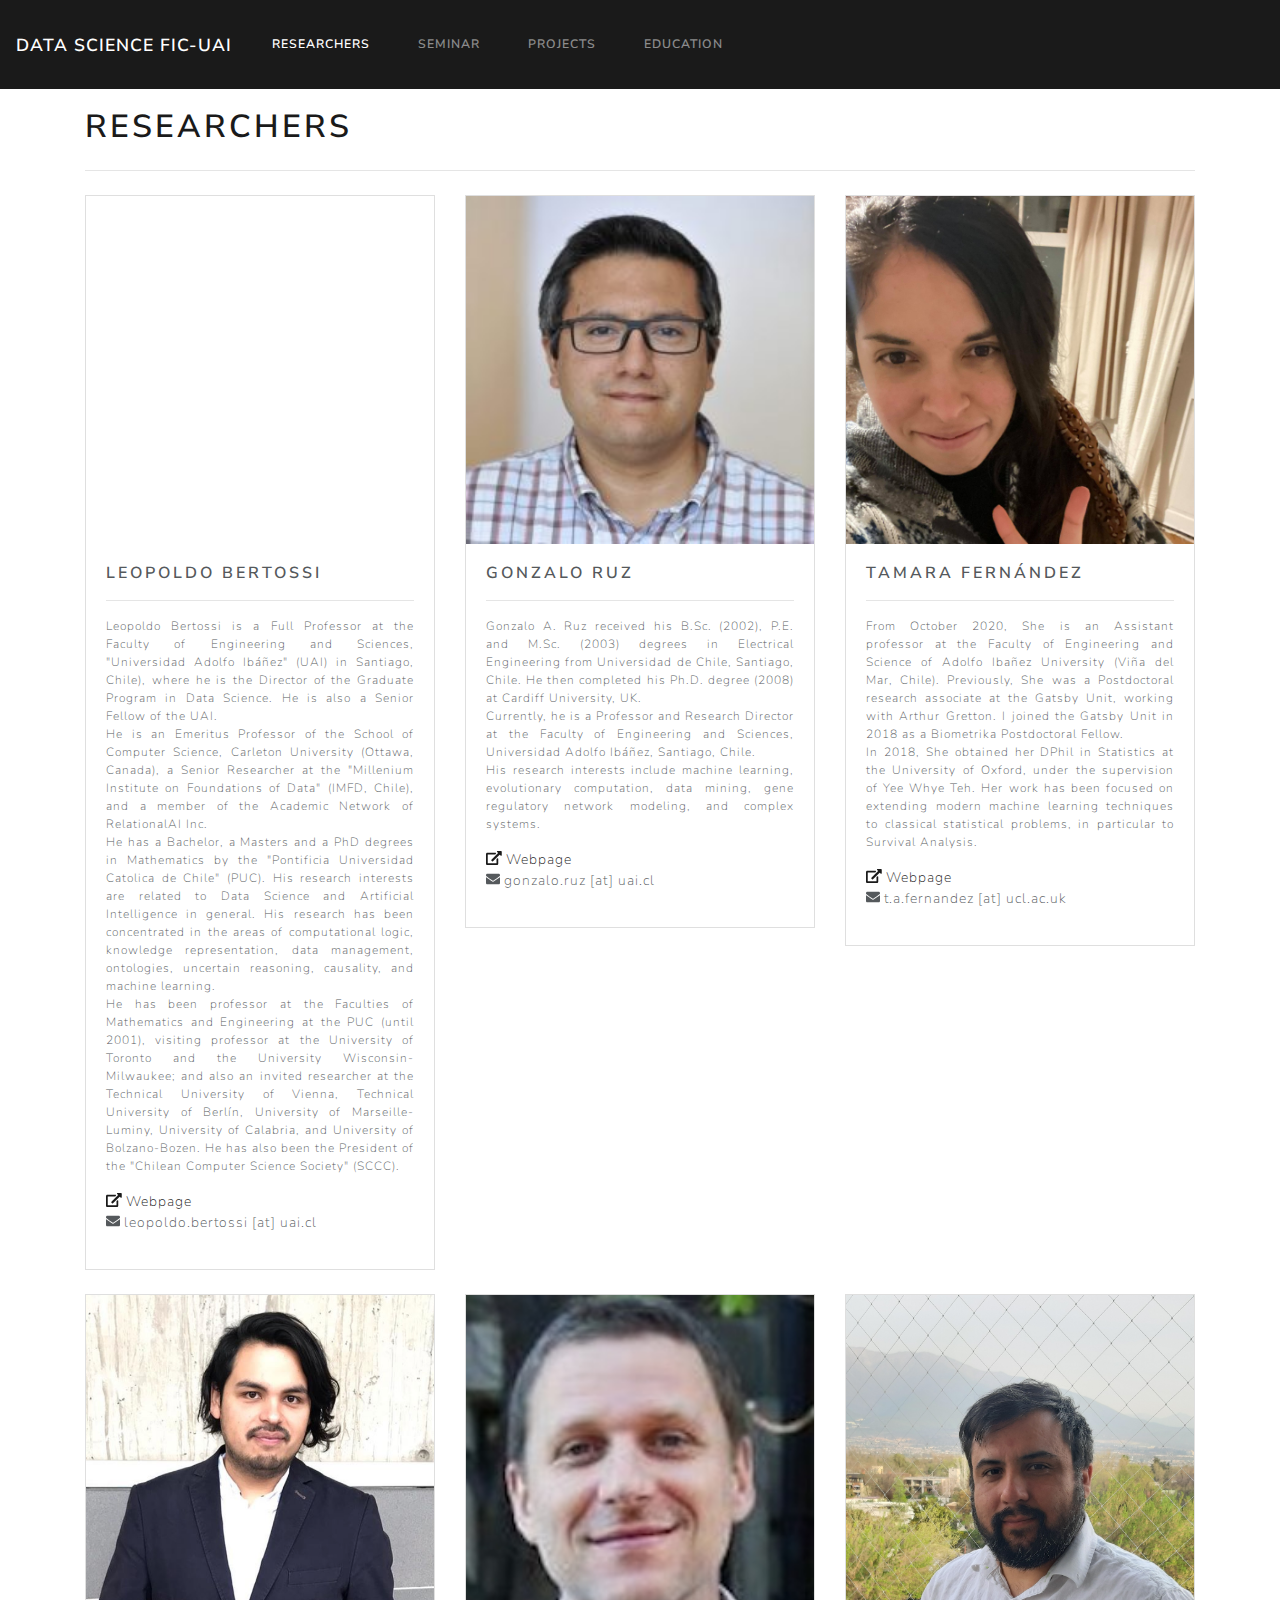
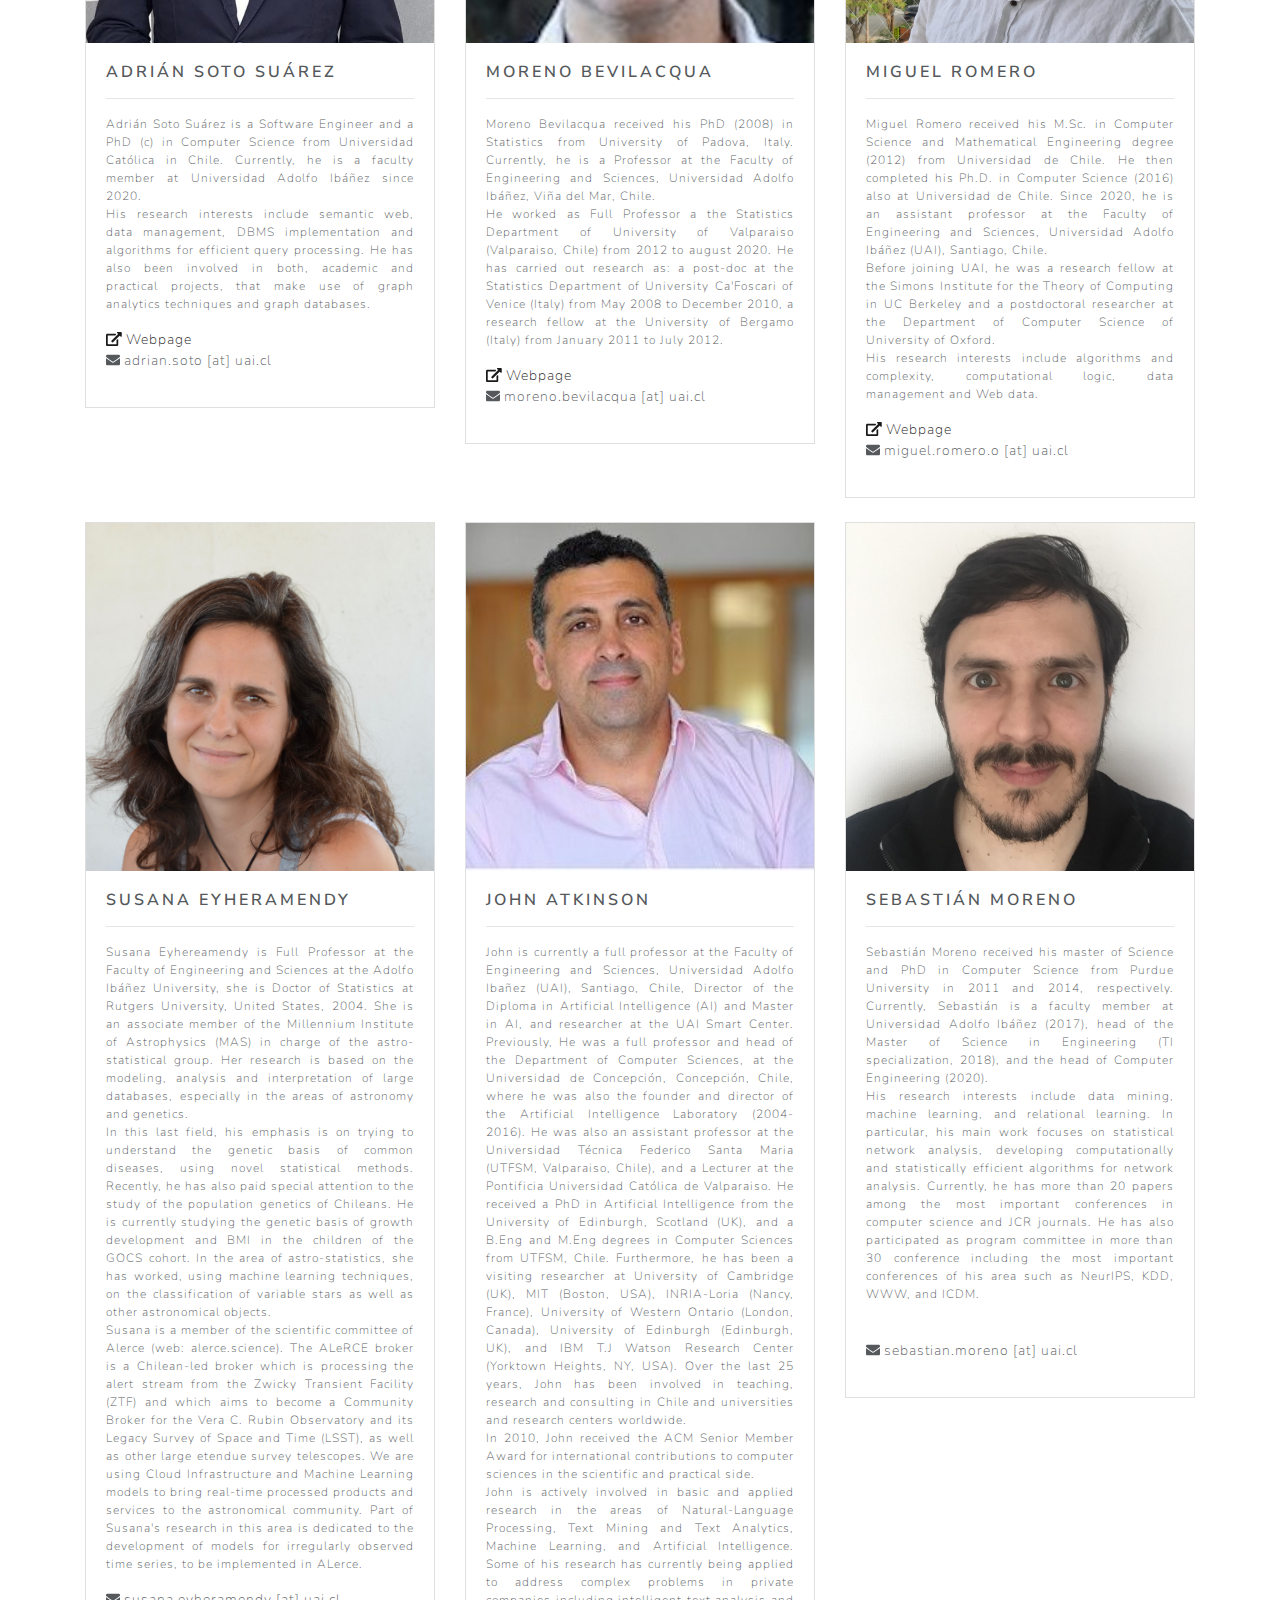
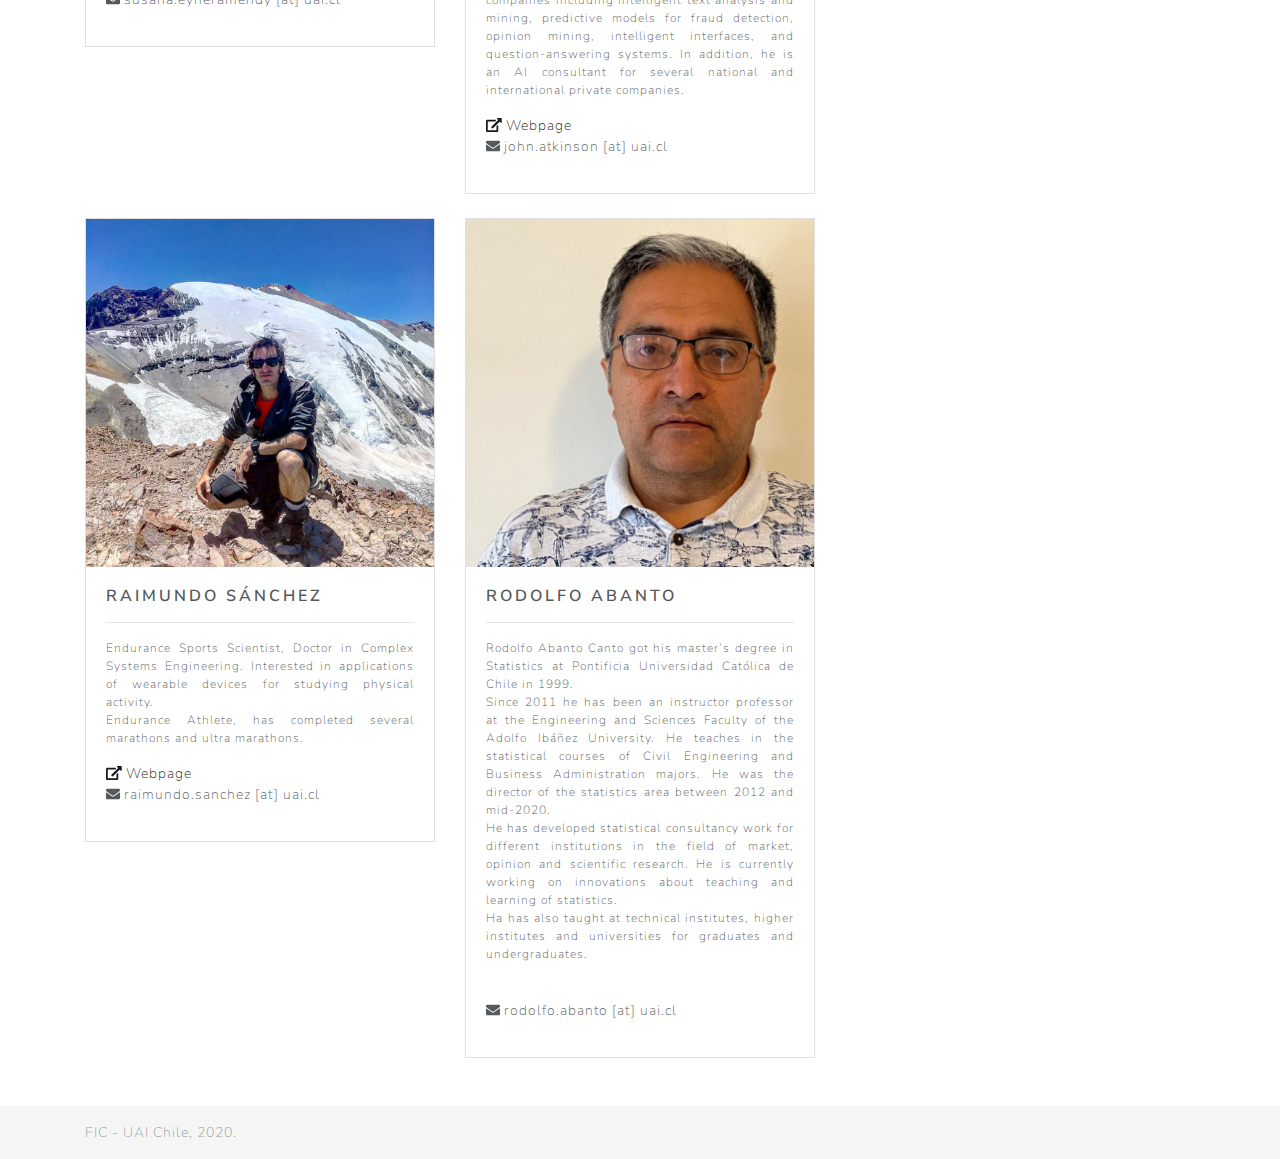
==== commit 5a47752e: ":star: UAI" ====
--- a/researchers.html
+++ b/researchers.html
@@ -374,6 +374,27 @@
                         </div>
                     </div>
                 </div>
+                <div class="col-md-4 mt-2">
+                    <div class="card">
+                        <div class="researcher-img" style="background-image: url(img/researchers/rodolfo.png);" ></div>
+                        <div class="card-body">
+                            <h5 class="card-title">Rodolfo Abanto</h5>
+                            <hr>
+                            <p class="card-text researcher-text">
+                                Rodolfo Abanto Canto got his master’s degree in Statistics at Pontificia Universidad Católica de Chile in 1999.
+                                <br>
+                                Since 2011 he has been an instructor professor at the Engineering and Sciences Faculty of the Adolfo Ibáñez University. He teaches in the statistical courses of Civil Engineering and Business Administration majors. He was the director of the statistics area between 2012 and mid-2020.
+                                <br>
+                                He has developed statistical consultancy work for different institutions in the field of market, opinion and scientific research. He is currently working on innovations about teaching and learning of statistics.
+                                <br>
+                                Ha has also taught at technical institutes, higher institutes and universities for graduates and undergraduates.
+
+                            </p>
+                            <br>
+                            <p><i class="fas fa-envelope"></i> rodolfo.abanto [at] uai.cl</p>
+                        </div>
+                    </div>
+                </div>
             </div>
         </div>
     </main>
--- a/css/custom.css
+++ b/css/custom.css
@@ -16,6 +16,10 @@
 }
 
 .card-text {
+    text-align: justify;
+}
+
+.lead-p{
     text-align: justify;
 }
 
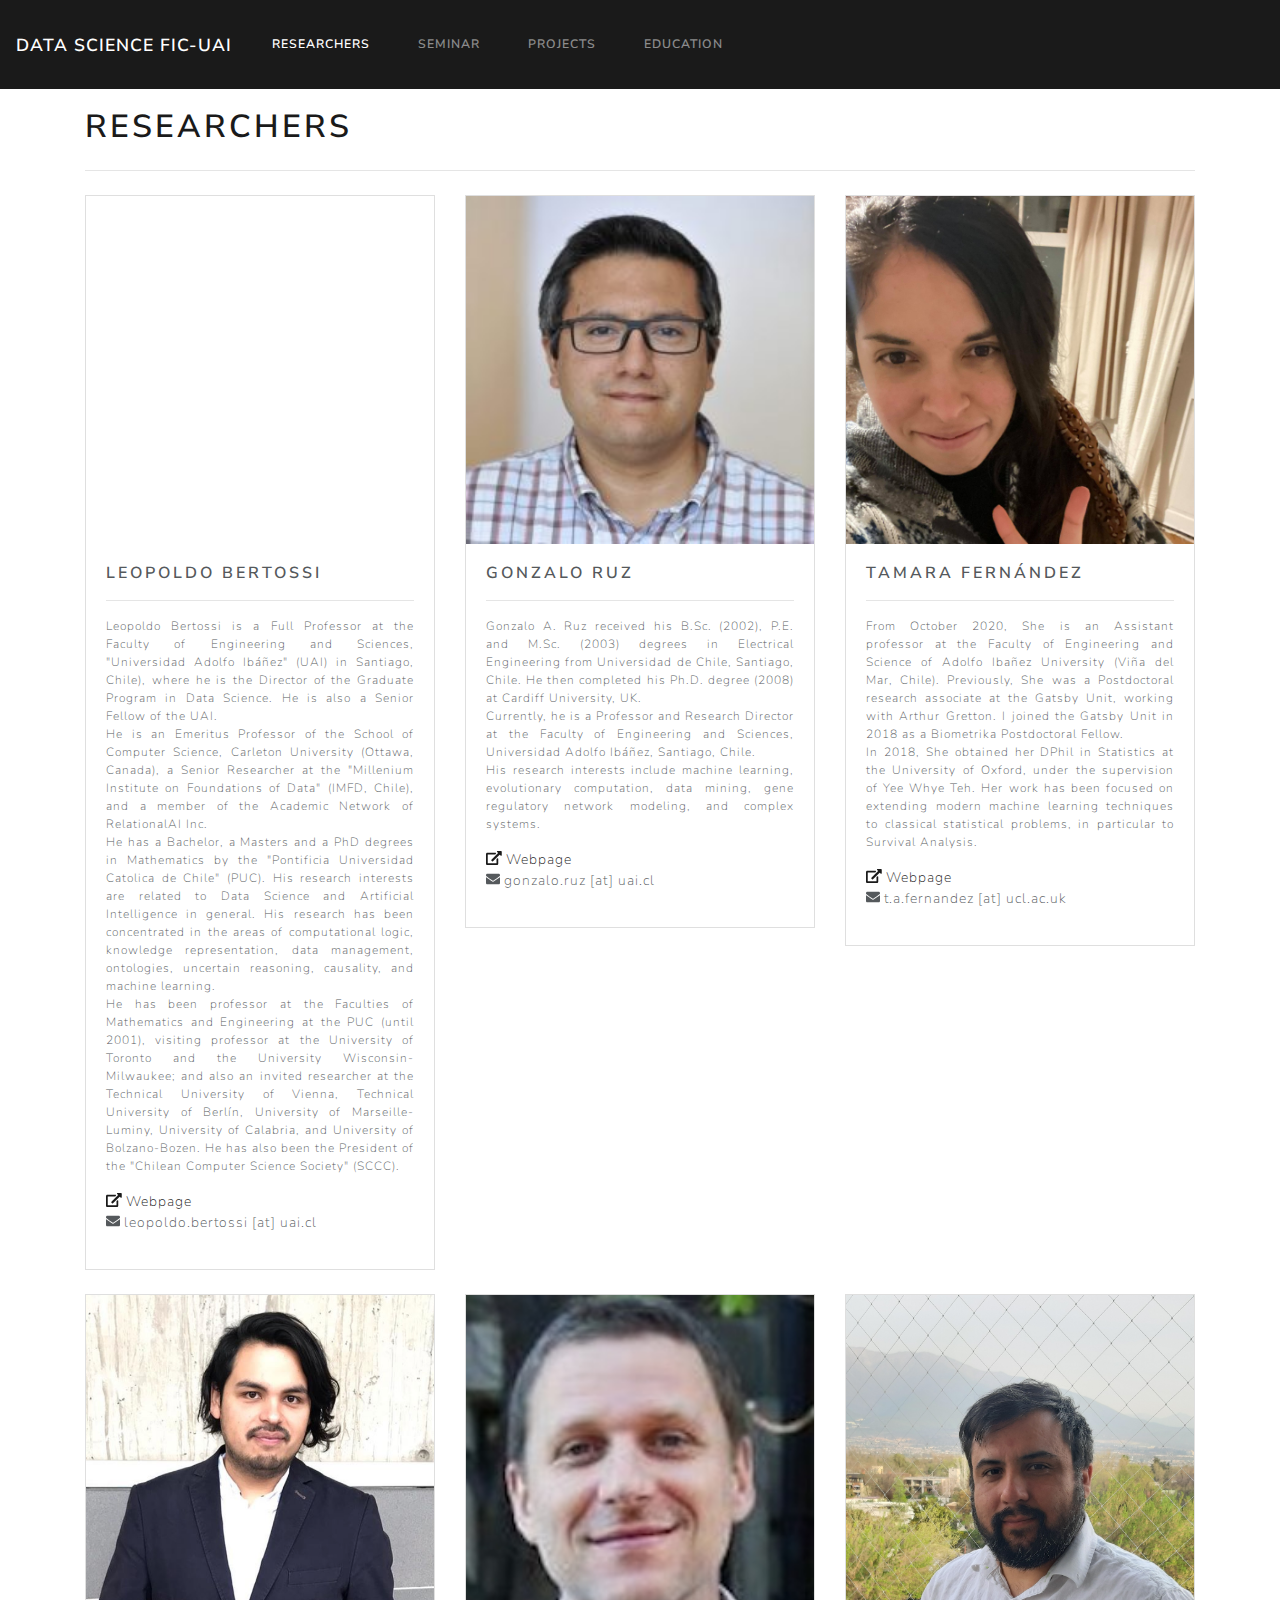
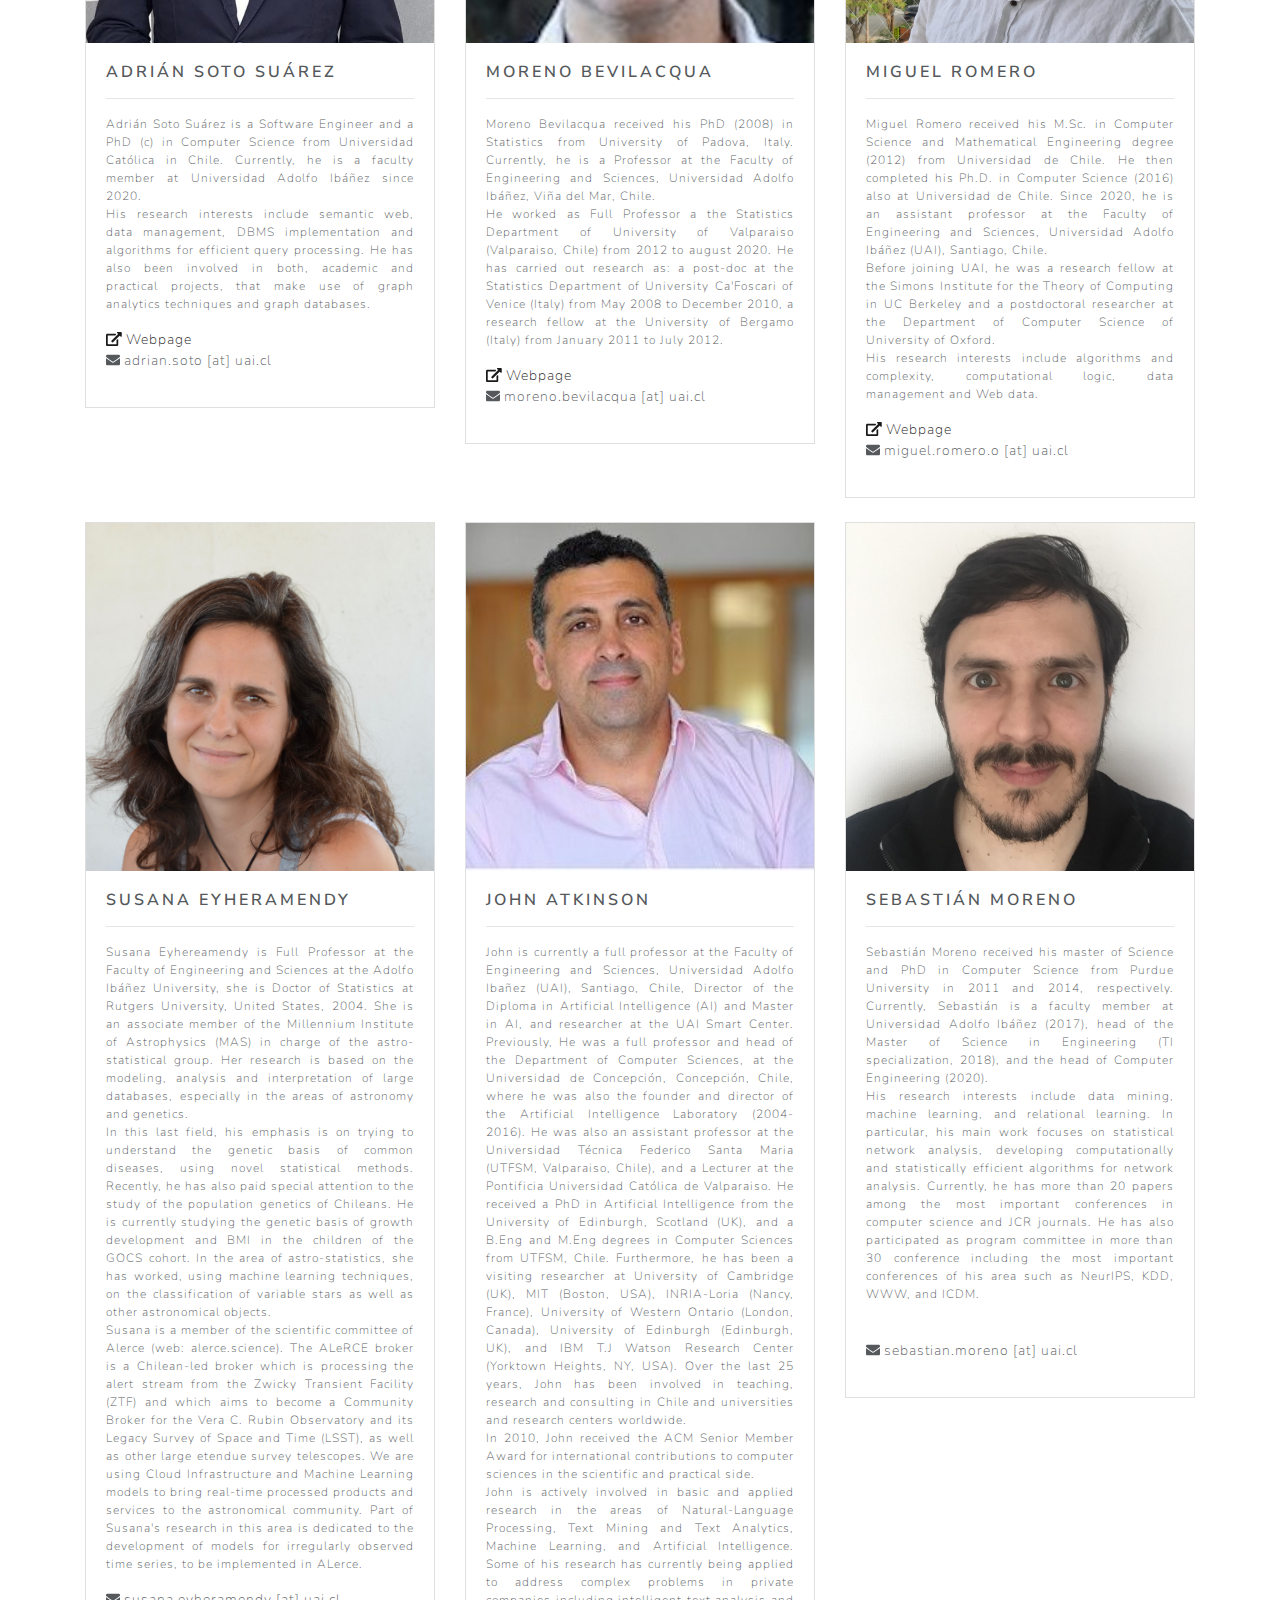
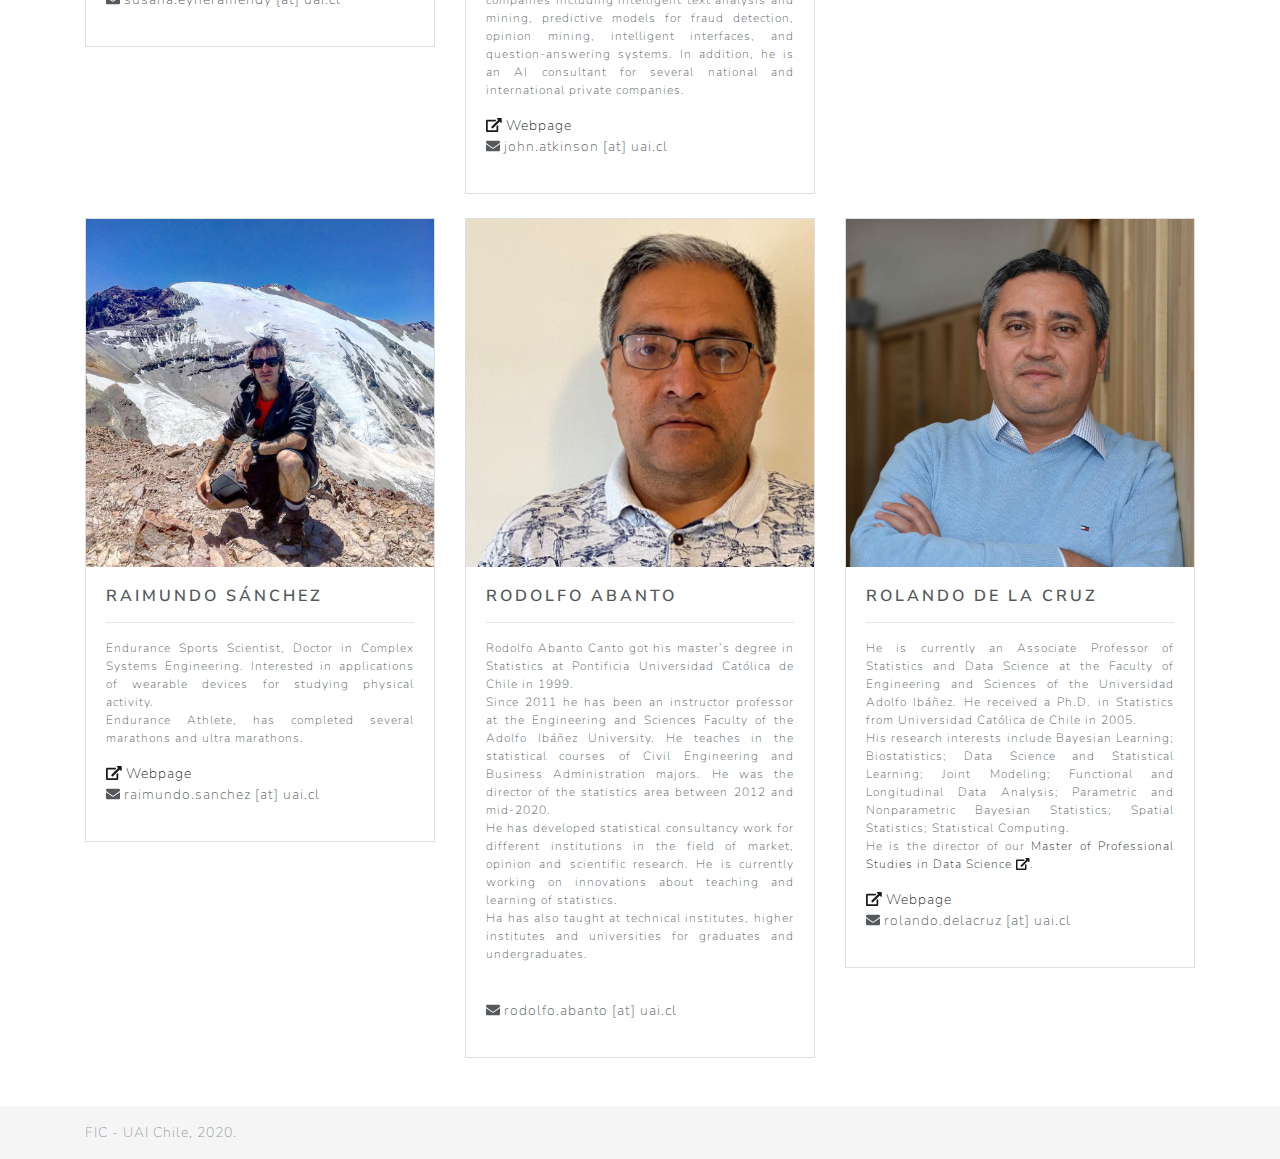
==== commit 3b3f890b: ":star: UAI" ====
--- a/researchers.html
+++ b/researchers.html
@@ -395,6 +395,25 @@
                         </div>
                     </div>
                 </div>
+                <div class="col-md-4 mt-2">
+                    <div class="card">
+                        <div class="researcher-img" style="background-image: url(img/researchers/rolando.jpg);" ></div>
+                        <div class="card-body">
+                            <h5 class="card-title">Rolando De La Cruz</h5>
+                            <hr>
+                            <p class="card-text researcher-text">
+                                He is currently an Associate Professor of Statistics and Data Science at the Faculty of Engineering and Sciences of the Universidad Adolfo Ibáñez. He received a Ph.D. in Statistics from Universidad Católica de Chile in 2005. 
+                                <br>
+                                His research interests include Bayesian Learning; Biostatistics; Data Science and Statistical Learning; Joint Modeling; Functional and Longitudinal Data Analysis; Parametric and Nonparametric Bayesian Statistics; Spatial Statistics; Statistical Computing.
+                                <br>
+                                He is the director of our <a href="https://ingenieria.uai.cl/magister/magister-en-data-science/">Master of Professional Studies in Data Science <i class="fas fa-external-link-alt"></i></a>.
+                            </p>
+                            <a href="https://sites.google.com/site/rolandod/" class="card-link"><i class="fas fa-external-link-alt"></i> Webpage</a>
+                            <br>
+                            <p><i class="fas fa-envelope"></i> rolando.delacruz [at] uai.cl</p>
+                        </div>
+                    </div>
+                </div>
             </div>
         </div>
     </main>
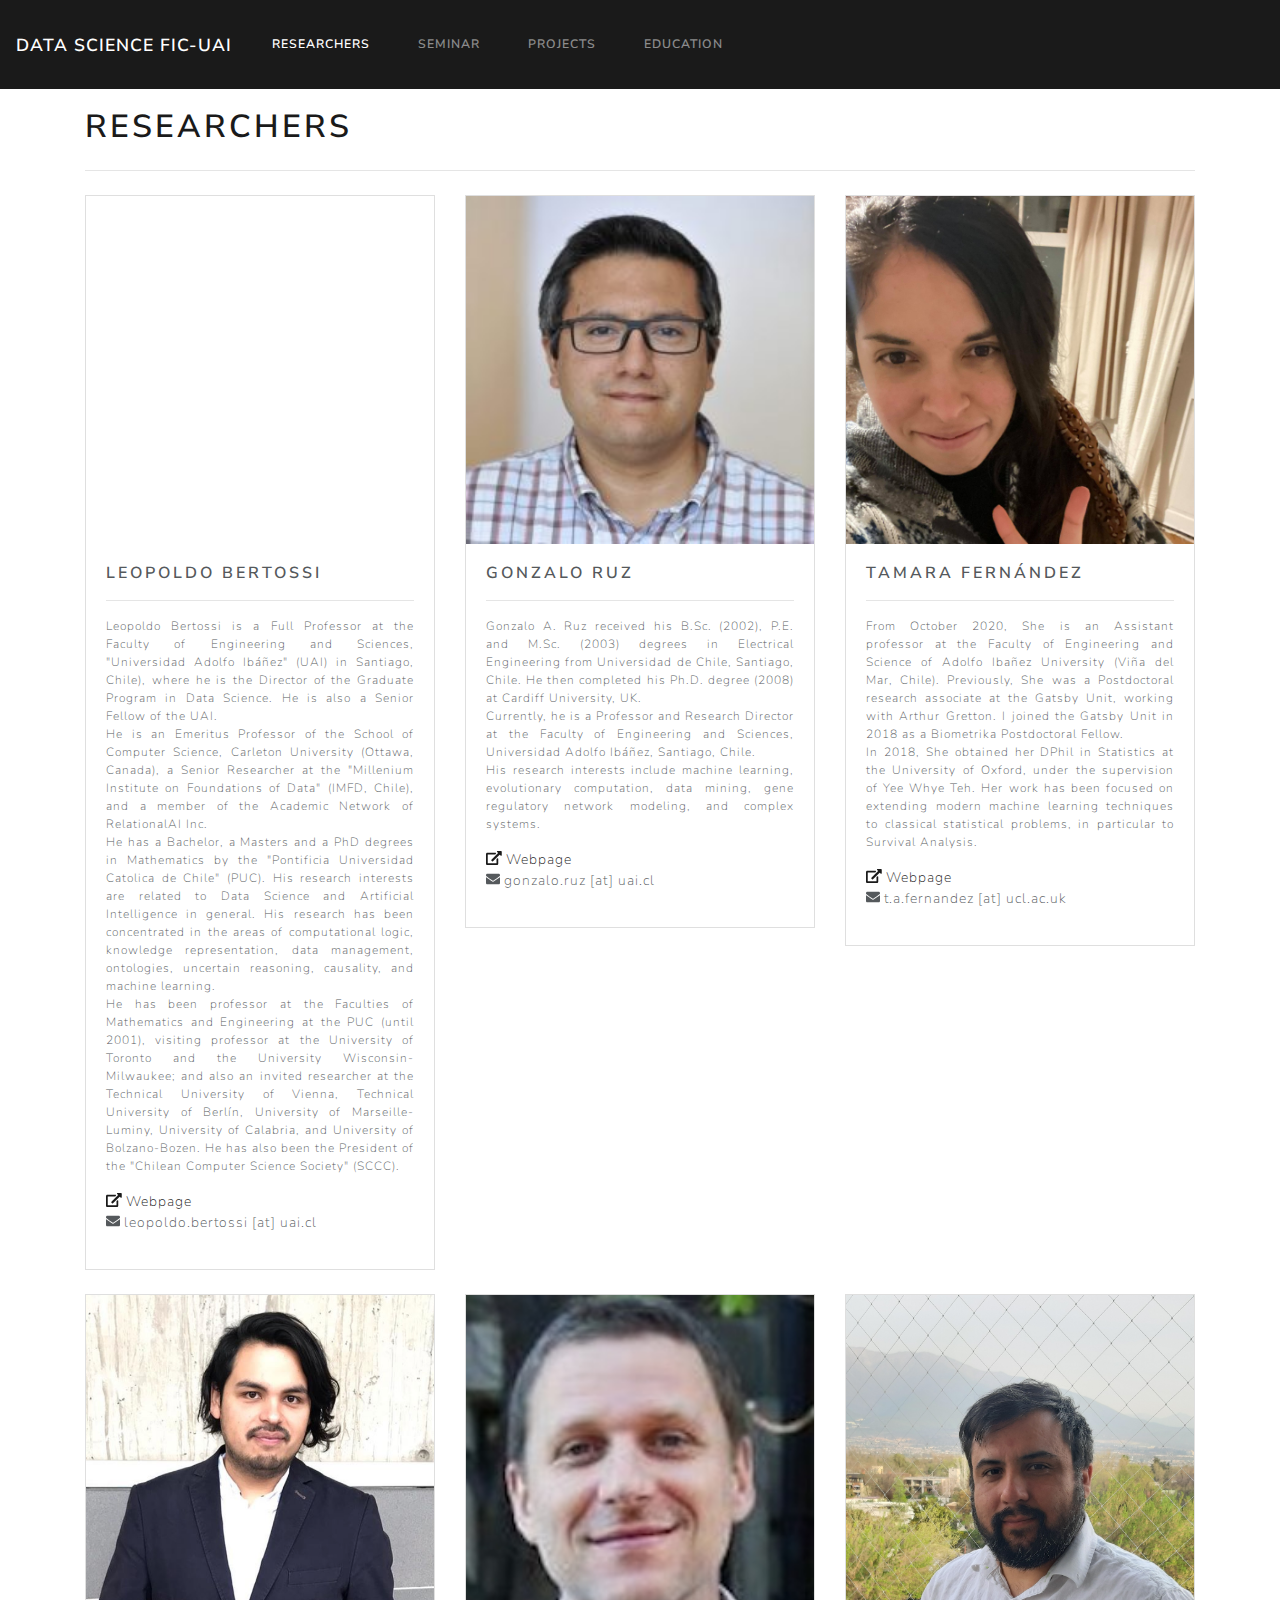
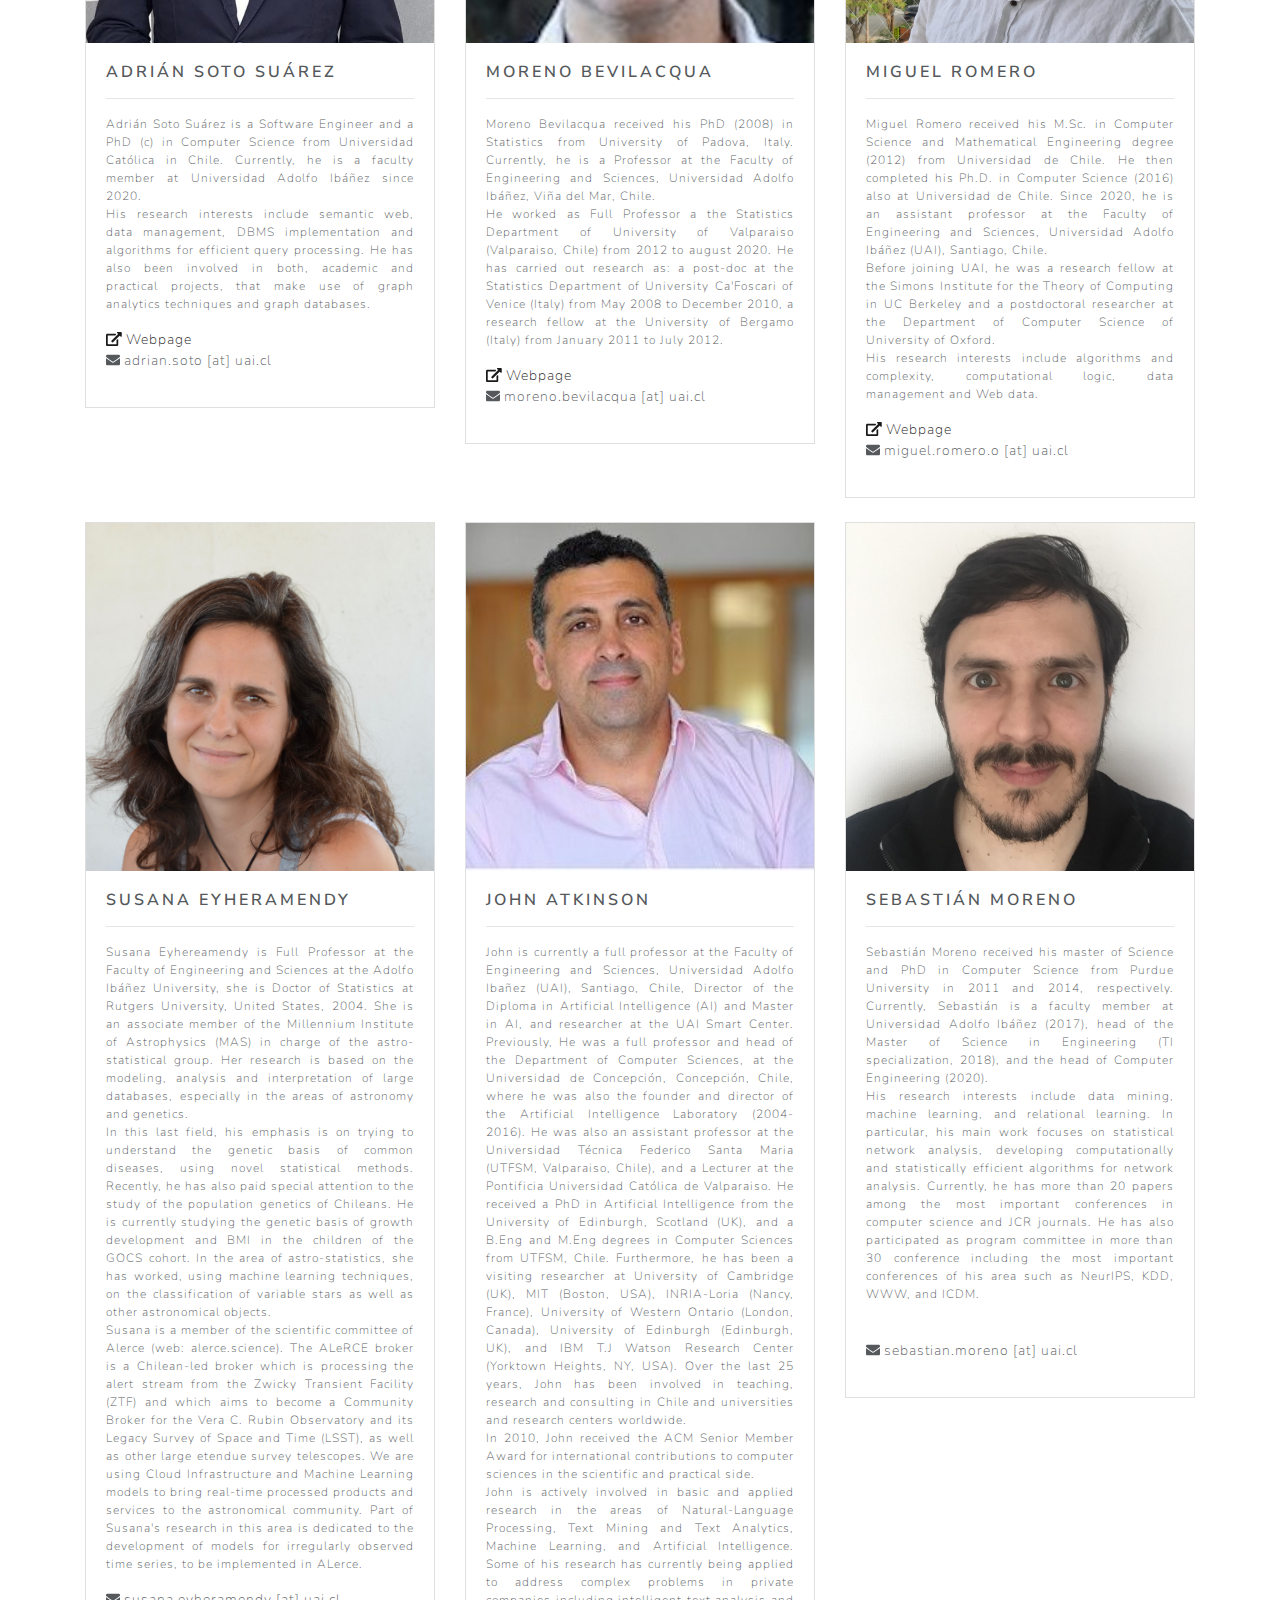
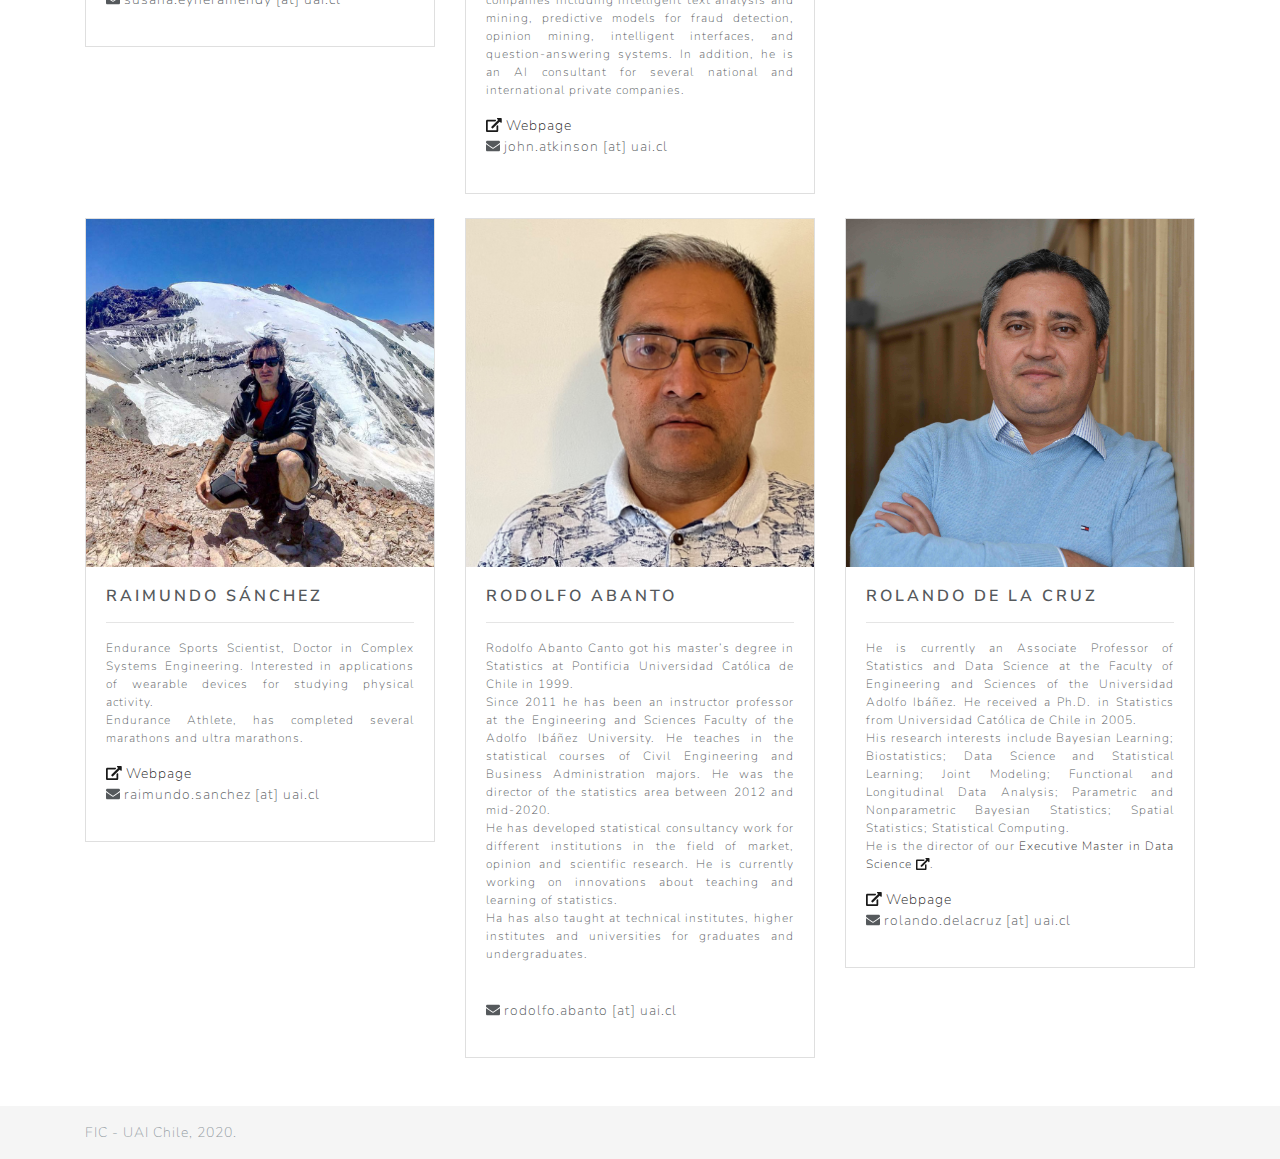
==== commit 2a527fdd: ":star: UAI" ====
--- a/researchers.html
+++ b/researchers.html
@@ -406,7 +406,7 @@
                                 <br>
                                 His research interests include Bayesian Learning; Biostatistics; Data Science and Statistical Learning; Joint Modeling; Functional and Longitudinal Data Analysis; Parametric and Nonparametric Bayesian Statistics; Spatial Statistics; Statistical Computing.
                                 <br>
-                                He is the director of our <a href="https://ingenieria.uai.cl/magister/magister-en-data-science/">Master of Professional Studies in Data Science <i class="fas fa-external-link-alt"></i></a>.
+                                He is the director of our <a href="https://ingenieria.uai.cl/magister/magister-en-data-science/">Executive Master in Data Science <i class="fas fa-external-link-alt"></i></a>.
                             </p>
                             <a href="https://sites.google.com/site/rolandod/" class="card-link"><i class="fas fa-external-link-alt"></i> Webpage</a>
                             <br>
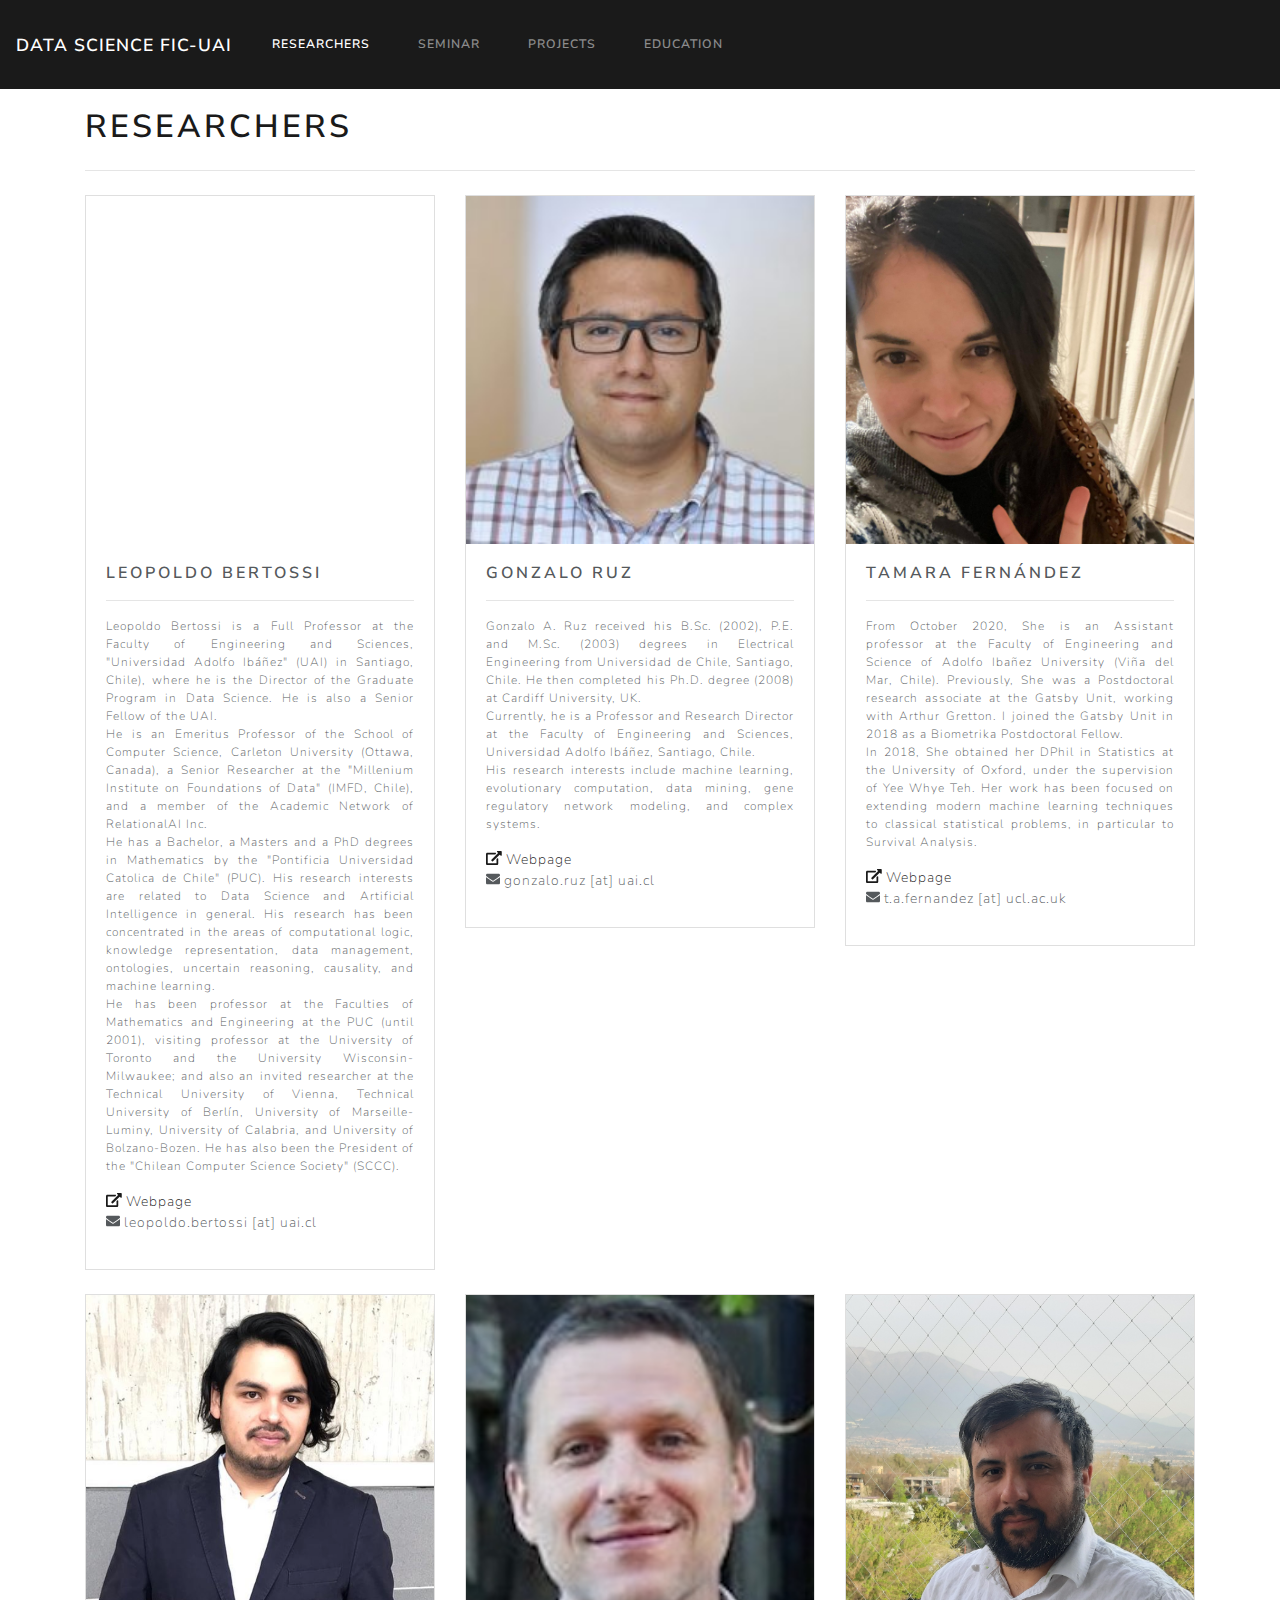
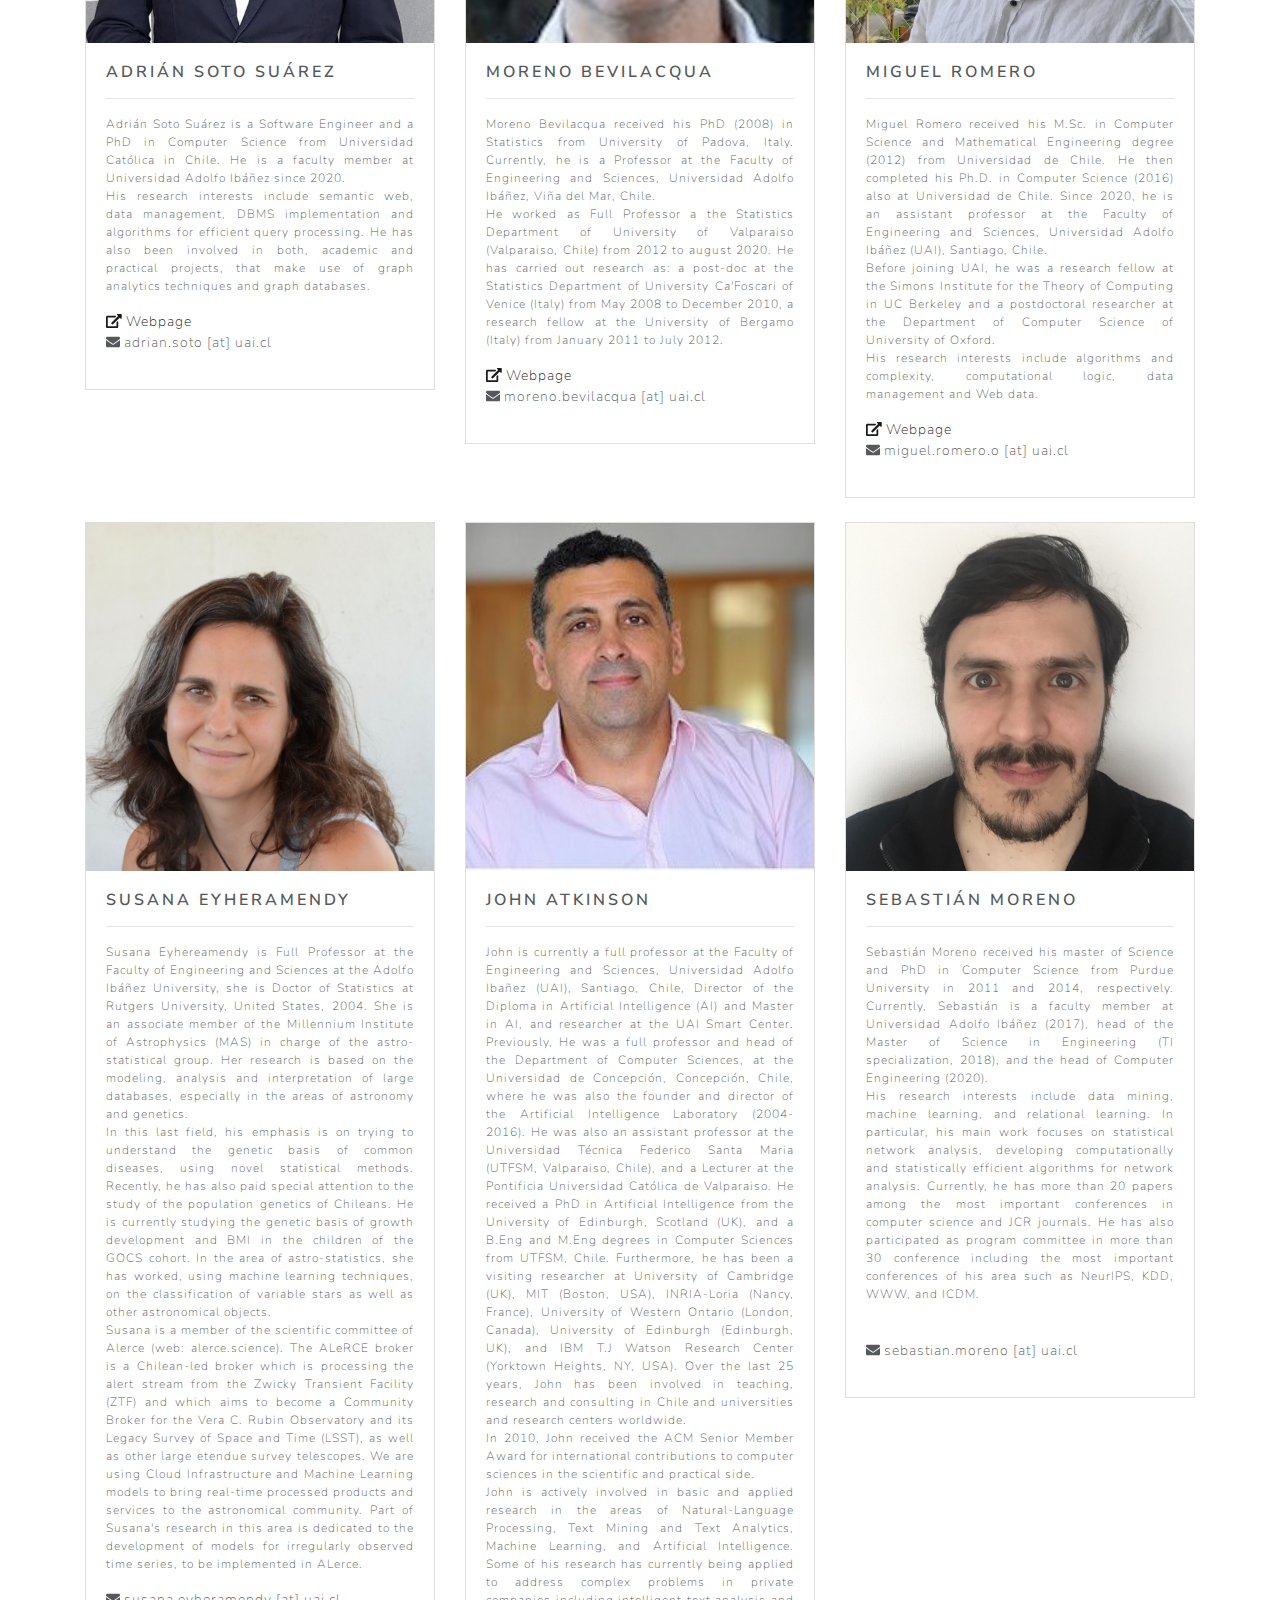
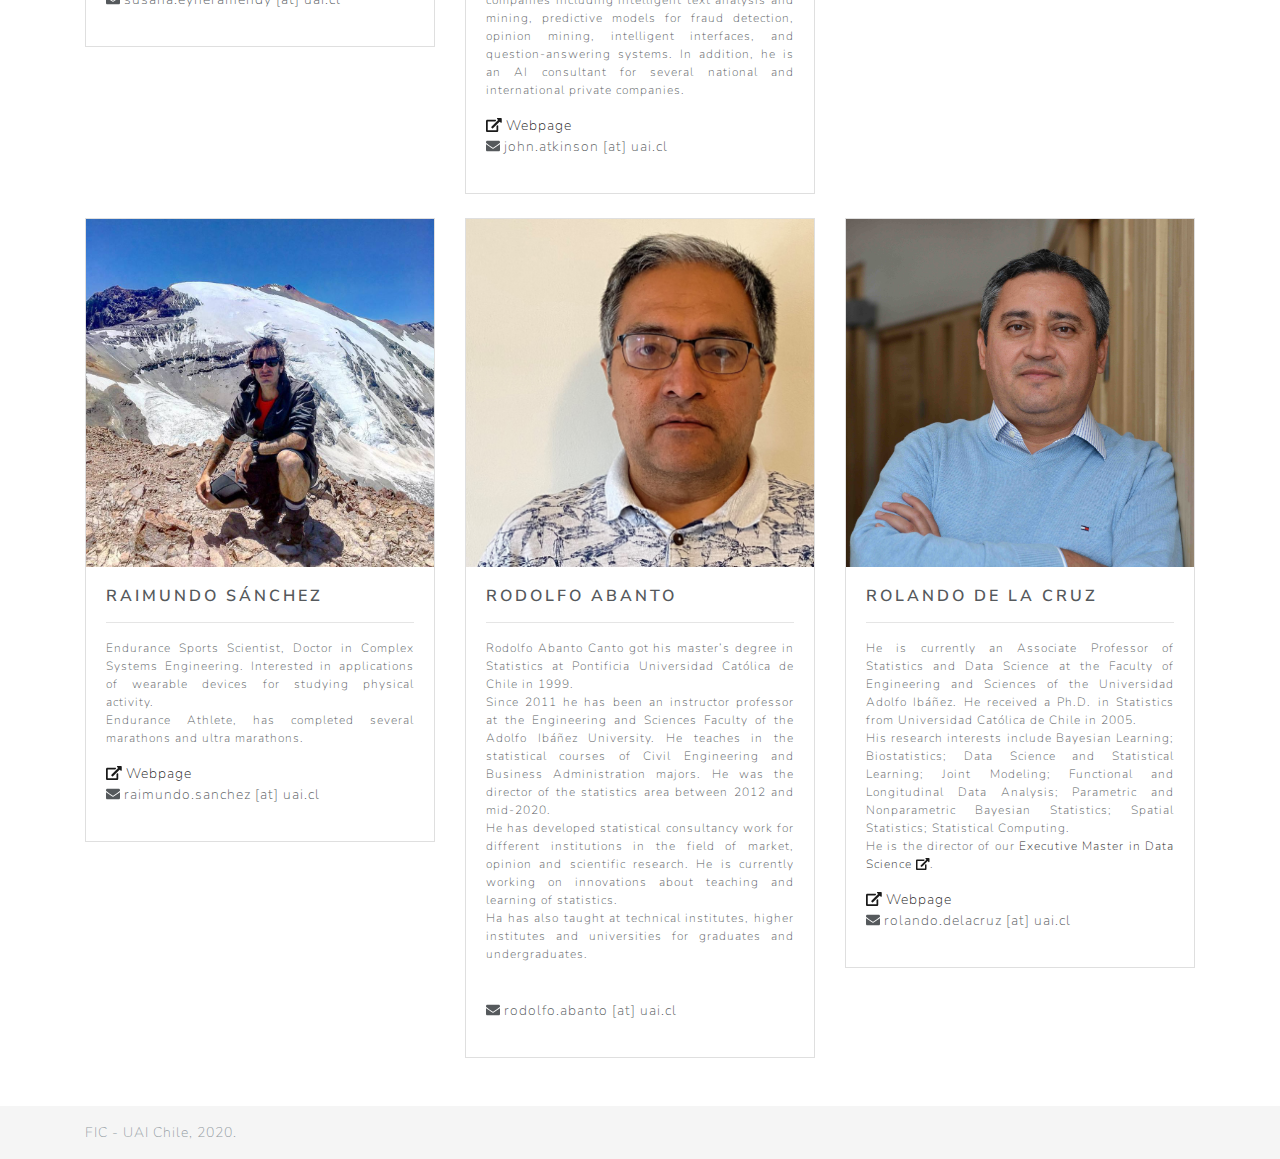
==== commit 5b36173a: ":paperclip: changes" ====
--- a/researchers.html
+++ b/researchers.html
@@ -156,8 +156,7 @@
                             <hr>
                             <p class="card-text researcher-text">
                                 Adrián Soto Suárez is a Software Engineer and a 
-                                PhD (c) in Computer Science from Universidad Católica in Chile. 
-                                Currently, he is a faculty member at Universidad Adolfo Ibáñez since 2020.
+                                PhD in Computer Science from Universidad Católica in Chile. He is a faculty member at Universidad Adolfo Ibáñez since 2020.
                                 <br>
                                 His research interests include semantic web, data management, 
                                 DBMS implementation and algorithms for efficient query processing. 
